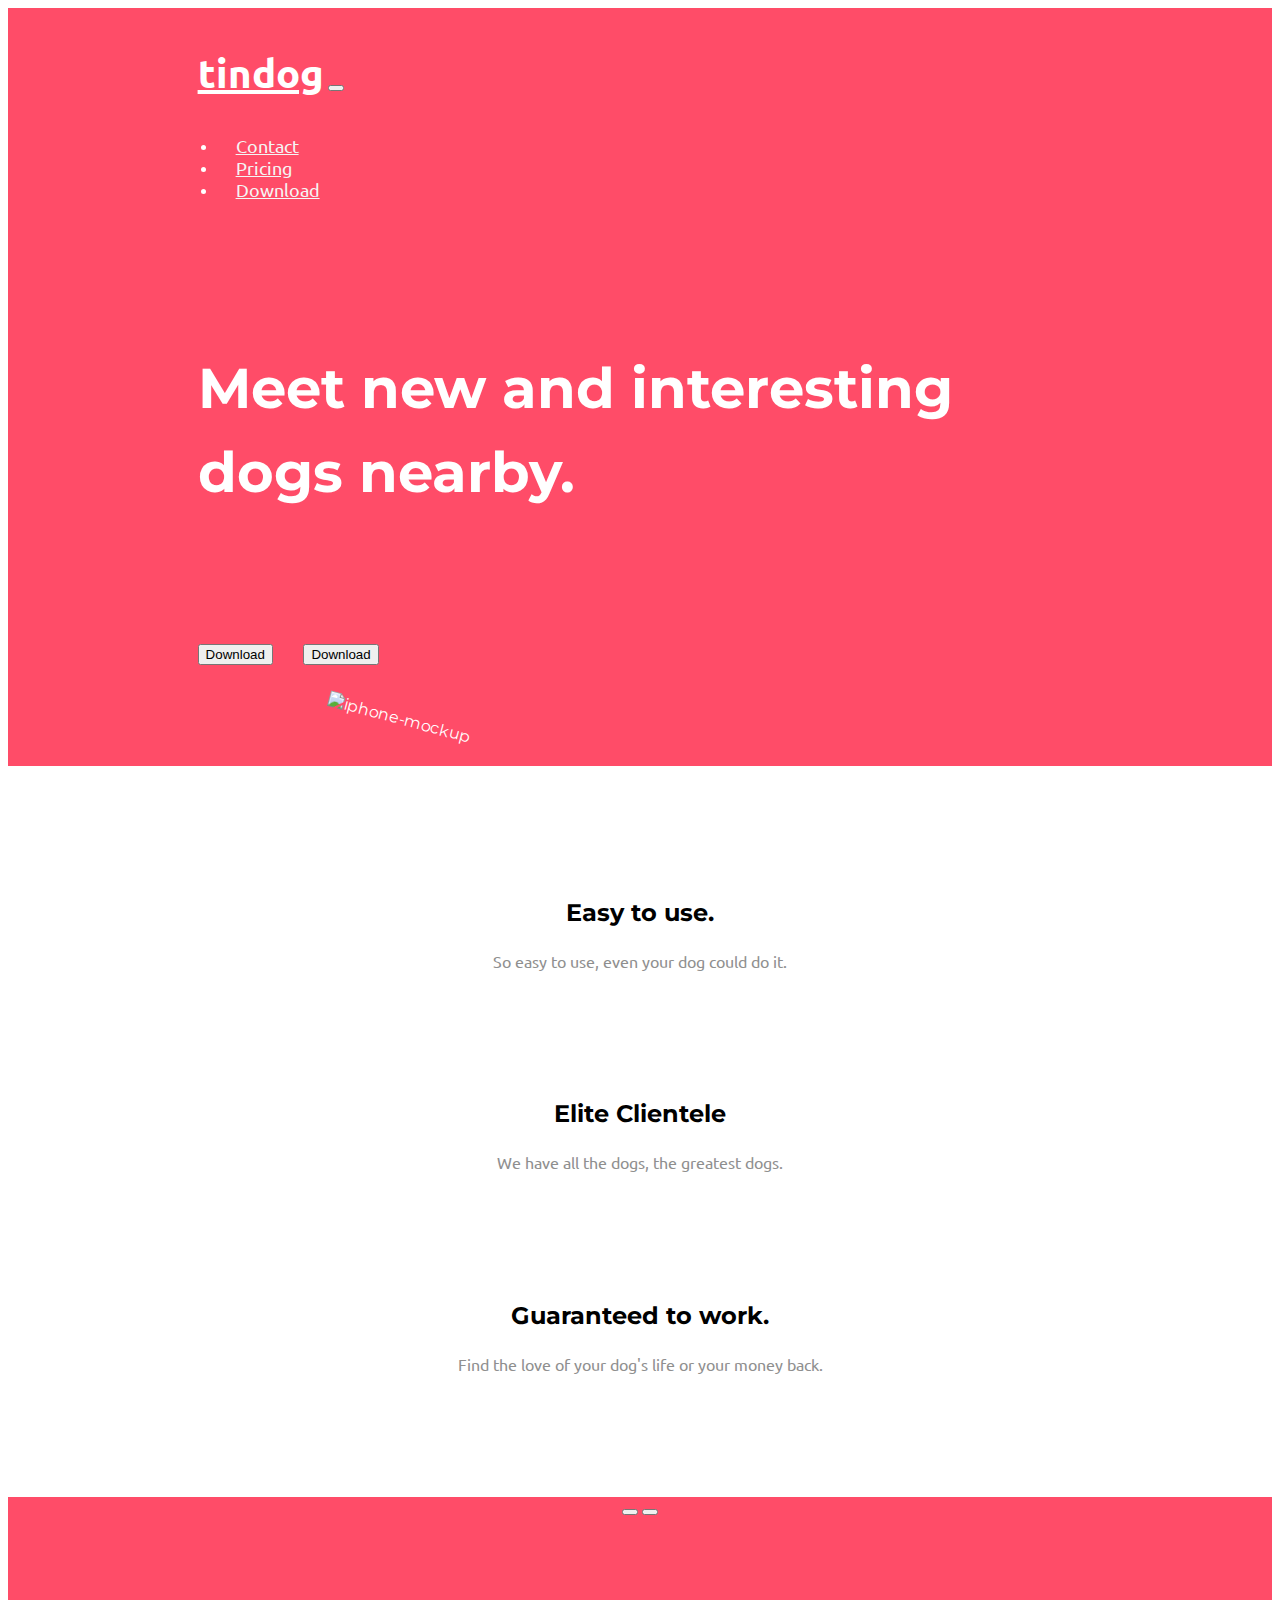
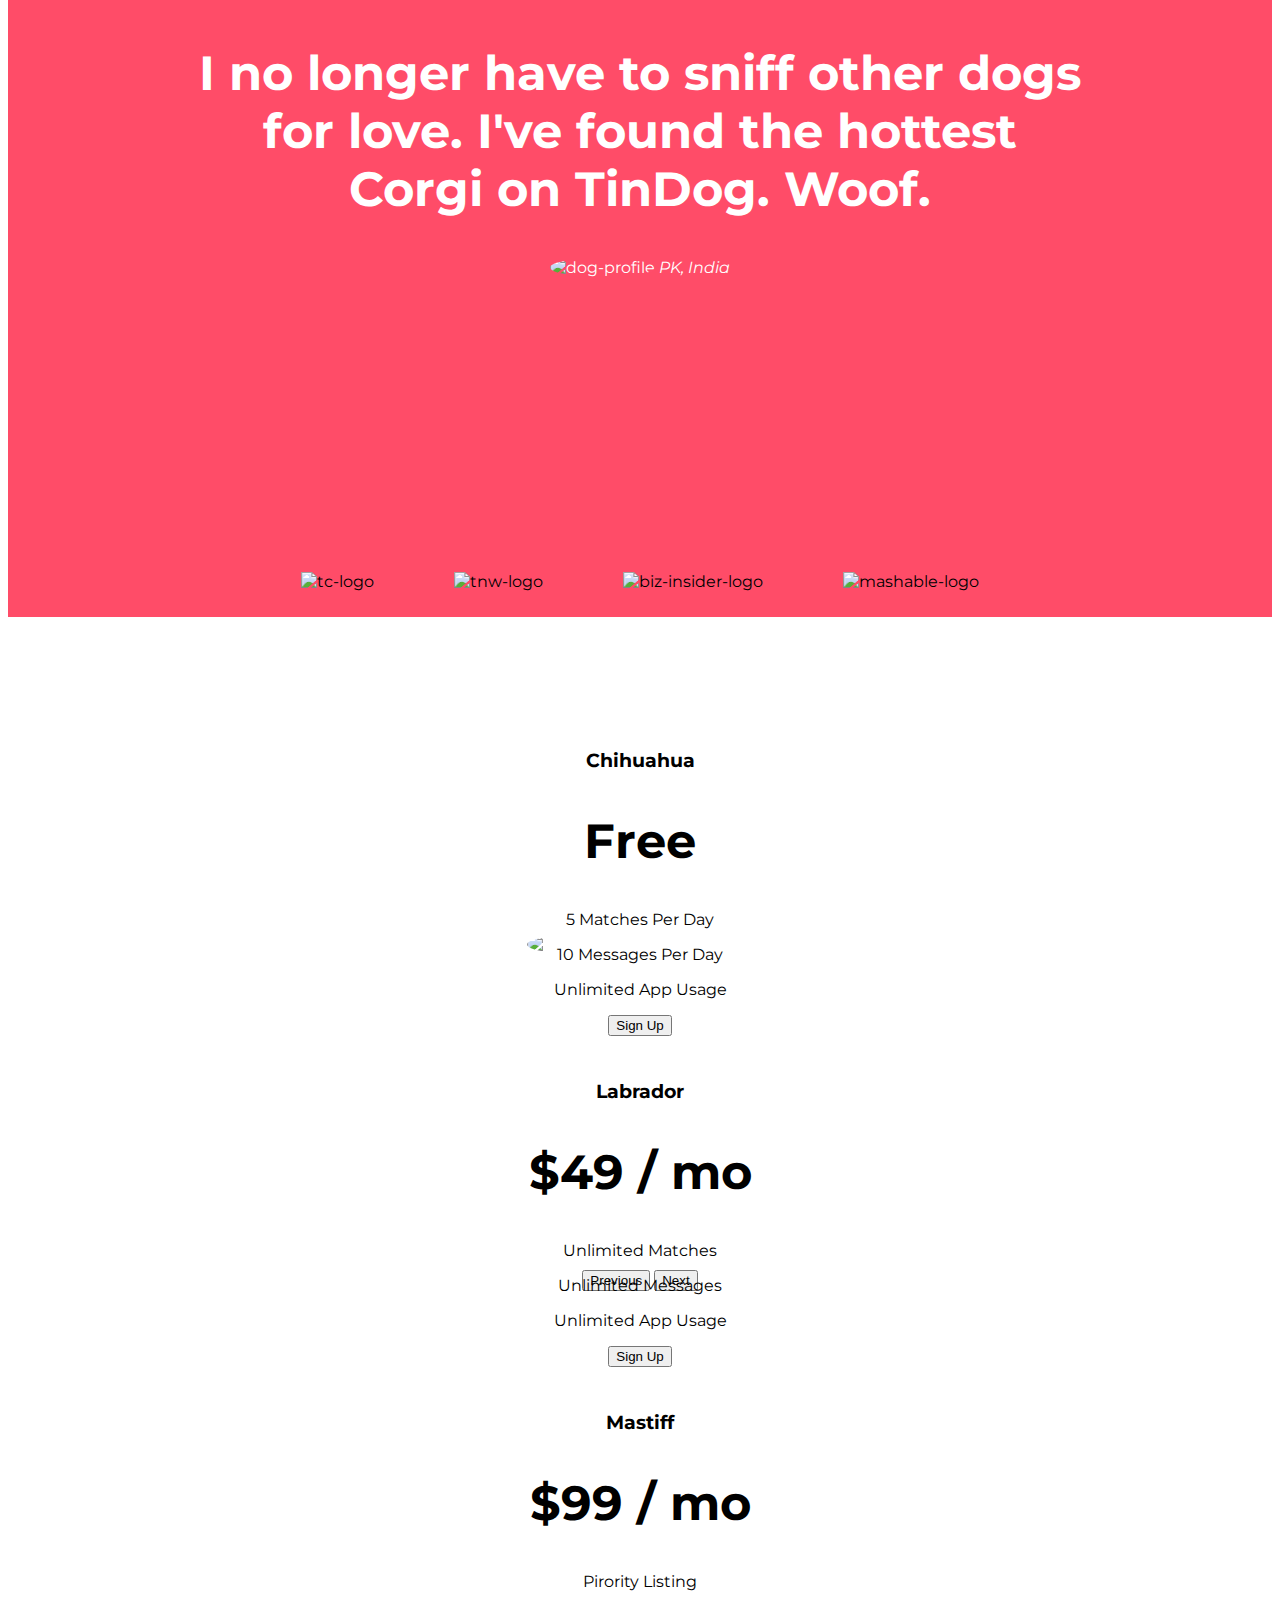
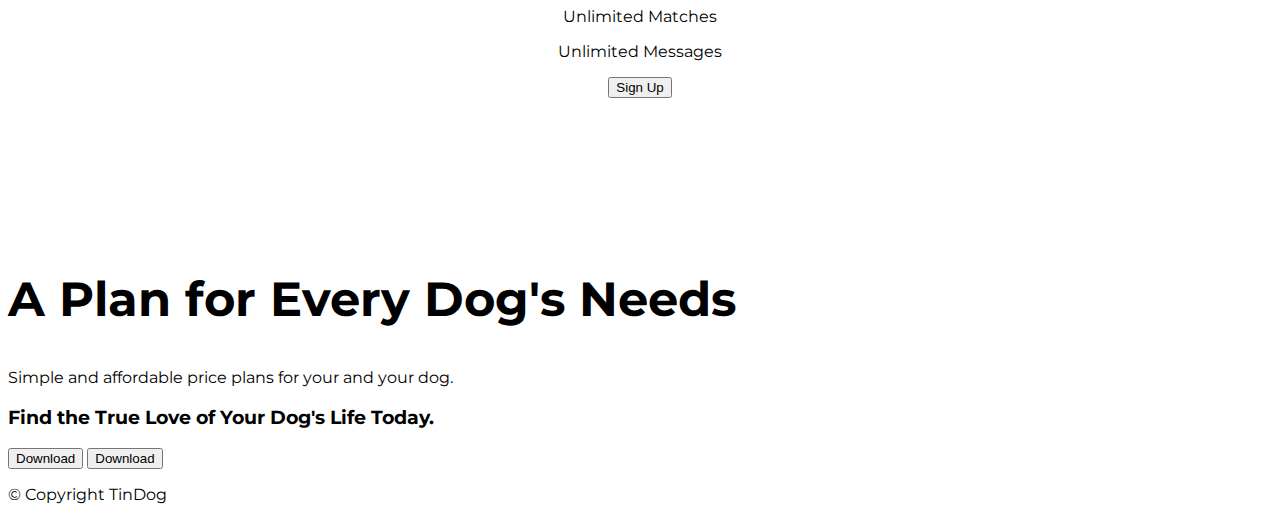
==== index.html @ b270be68 "pricing added" ====
<!DOCTYPE html>
<html>
  <head>
    <meta charset="utf-8" />
    <title>TinDog</title>
    <!-- <link rel="stylesheet"
    href="https://cdn.jsdelivr.net/npm/bootstrap@5.3.0-alpha3/dist/css/bootstrap.min.css"
    rel="stylesheet"
    integrity="sha384-KK94CHFLLe+nY2dmCWGMq91rCGa5gtU4mk92HdvYe+M/SXH301p5ILy+dN9+nJOZ"
    crossorigin="anonymous""> -->
    <link
      href="https://cdn.jsdelivr.net/npm/bootstrap@5.3.0-alpha3/dist/css/bootstrap.min.css"
      rel="stylesheet"
      integrity="sha384-KK94CHFLLe+nY2dmCWGMq91rCGa5gtU4mk92HdvYe+M/SXH301p5ILy+dN9+nJOZ"
      crossorigin="anonymous"
    />
    <link rel="stylesheet" href="css/styles.css" />
    <link rel="preconnect" href="https://fonts.googleapis.com" />
    <link rel="preconnect" href="https://fonts.gstatic.com" crossorigin />
    <link
      href="https://fonts.googleapis.com/css2?family=Montserrat:wght@800&family=Ubuntu&display=swap"
      rel="stylesheet"
    />

    <!-- test  -->
    <script
      src="https://cdn.jsdelivr.net/npm/@popperjs/core@2.11.7/dist/umd/popper.min.js"
      integrity="sha384-zYPOMqeu1DAVkHiLqWBUTcbYfZ8osu1Nd6Z89ify25QV9guujx43ITvfi12/QExE"
      crossorigin="anonymous"
    ></script>
    <script
      src="https://cdn.jsdelivr.net/npm/bootstrap@5.3.0-alpha3/dist/js/bootstrap.min.js"
      integrity="sha384-Y4oOpwW3duJdCWv5ly8SCFYWqFDsfob/3GkgExXKV4idmbt98QcxXYs9UoXAB7BZ"
      crossorigin="anonymous"
    ></script>
    <!-- test end  -->

    <!-- <script
      src="https://cdn.jsdelivr.net/npm/popper.js@1.12.9/dist/umd/popper.min.js"
      integrity="sha384-ApNbgh9B+Y1QKtv3Rn7W3mgPxhU9K/ScQsAP7hUibX39j7fakFPskvXusvfa0b4Q"
      crossorigin="anonymous"
    ></script> -->
    <!-- <script
      src="https://code.jquery.com/jquery-3.3.1.slim.min.js"
      integrity="sha384-q8i/X+965DzO0rT7abK41JStQIAqVgRVzpbzo5smXKp4YfRvH+8abtTE1Pi6jizo"
      crossorigin="anonymous"
    ></script>
    <script
      src="https://cdn.jsdelivr.net/npm/popper.js@1.14.3/dist/umd/popper.min.js"
      integrity="sha384-ZMP7rVo3mIykV+2+9J3UJ46jBk0WLaUAdn689aCwoqbBJiSnjAK/l8WvCWPIPm49"
      crossorigin="anonymous"
    ></script>
    <script
      src="https://cdn.jsdelivr.net/npm/bootstrap@4.1.3/dist/js/bootstrap.min.js"
      integrity="sha384-ChfqqxuZUCnJSK3+MXmPNIyE6ZbWh2IMqE241rYiqJxyMiZ6OW/JmZQ5stwEULTy"
      crossorigin="anonymous"
    ></script> -->

    <!-- font-awesome icons list  -->
    <script
      src="https://kit.fontawesome.com/5f9993a6cb.js"
      crossorigin="anonymous"
    ></script>

    <!-- new added bootstrap -->
    <!-- <script
      async
      src="https://cdn.jsdelivr.net/npm/es-module-shims@1/dist/es-module-shims.min.js"
      crossorigin="anonymous"
    ></script> -->
  </head>

  <body>
    <section id="title">
      <div class="container-fluid">
        <!-- Nav Bar -->
        <nav class="navbar navbar-expand-lg">
          <a class="navbar-brand" href="">tindog</a>
          <button
            class="navbar-toggler"
            type="button"
            data-toggle="collapse"
            data-target="#navbarToggleExternalContent"
          >
            <span class="navbar-toggler-icon"></span>
          </button>

          <div
            class="collapse navbar-collapse"
            id="navbarToggleExternalContent"
          >
            <ul class="navbar-nav ms-auto">
              <li class="nav-item">
                <a class="nav-link" href="">Contact</a>
              </li>
              <li class="nav-item">
                <a class="nav-link" href="">Pricing</a>
              </li>
              <li class="nav-item">
                <a class="nav-link" href="">Download</a>
              </li>
            </ul>
          </div>
        </nav>

        <!-- <nav class="navbar navbar-expand-lg position-relative">
          <a class="navbar-brand" href="#">tindog</a>
          <button
            class="navbar-toggler"
            type="button"
            data-toggle="collapse"
            data-target="#navbarToggleExternalContent"
          >
            <span class="navbar-toggler-icon"></span>
          </button>
          <div
            class="collapse navbar-collapse position-absolute"
            id="navbarToggleExternalContent"
          >
            <ul class="navbar-nav ml-auto">
              <li class="nav-item">
                <a class="nav-link" href="#">Contact</a>
              </li>
              <li class="nav-item">
                <a class="nav-link" href="#">Pricing</a>
              </li>
              <li class="nav-item">
                <a class="nav-link" href="#">Download</a>
              </li>
            </ul>
          </div>
        </nav> -->

        <!-- Title -->

        <div class="row">
          <div class="col-lg-6">
            <h1>Meet new and interesting dogs nearby.</h1>
            <button type="button" class="btn btn-dark btn-lg download-button">
              <i class="fab fa-apple"></i> Download
            </button>
            <button
              type="button"
              class="btn btn-outline-light btn-lg download-button"
            >
              <i class="fab fa-google-play"></i>
              Download
            </button>
          </div>
          <div class="col-lg-6 rotate">
            <img
              class="title-image"
              src="images/iphone6.png"
              alt="iphone-mockup"
            />
          </div>
        </div>
      </div>
    </section>

    <!-- Features -->
    <section id="features">
      <div class="row">
        <!-- <div class="container feature-container"> -->
        <div class="features-container col-lg-4">
          <i class="fa-solid fa-circle-check fa-4x icon"></i>
          <h3 class="features-headline">Easy to use.</h3>
          <p class="features-description">
            So easy to use, even your dog could do it.
          </p>
        </div>
        <div class="features-container col-lg-4">
          <i class="fa-solid fa-earth-americas fa-4x icon"></i>
          <h3 class="features-headline">Elite Clientele</h3>
          <p class="features-description">
            We have all the dogs, the greatest dogs.
          </p>
        </div>
        <div class="features-container col-lg-4">
          <i class="fa-solid fa-heart fa-4x icon"></i>
          <h3 class="features-headline">Guaranteed to work.</h3>
          <p class="features-description">
            Find the love of your dog's life or your money back.
          </p>
        </div>
      </div>
    </section>

    <!-- Testimonials -->

    <section id="testimonials">
      <!-- new one  -->

      <div
        id="carouselExampleIndicators"
        class="carousel slide"
        data-ride="true"
      >
        <div class="carousel-indicators">
          <button
            type="button"
            data-bs-target="#carouselExampleIndicators"
            data-bs-slide-to="0"
            class="active"
            aria-current="true"
            aria-label="Slide 1"
          ></button>
          <button
            type="button"
            data-bs-target="#carouselExampleIndicators"
            data-bs-slide-to="1"
            aria-label="Slide 2"
          ></button>
        </div>
        <div class="carousel-inner">
          <div class="carousel-item active">
            <h2>
              I no longer have to sniff other dogs for love. I've found the
              hottest Corgi on TinDog. Woof.
            </h2>
            <img
              class="testimonials-img"
              src="images/dog-img.jpg"
              alt="dog-profile"
            />
            <em>PK, India</em>
          </div>
          <div class="carousel-item">
            <h2 class="testimonial-text">
              My dog used to be so lonely, but with TinDog's help, they've found
              the love of their life. I think.
            </h2>
            <img
              class="testimonials-img"
              src="images/lady-img.jpg"
              alt="lady-profile"
            />
            <em>Beverly, Illinois</em>
          </div>
        </div>
        <button
          class="carousel-control-prev"
          type="button"
          data-bs-target="#carouselExampleIndicators"
          data-bs-slide="prev"
        >
          <span class="carousel-control-prev-icon" aria-hidden="true"></span>
          <span class="visually-hidden">Previous</span>
        </button>
        <button
          class="carousel-control-next"
          type="button"
          data-bs-target="#carouselExampleIndicators"
          data-bs-slide="next"
        >
          <span class="carousel-control-next-icon" aria-hidden="true"></span>
          <span class="visually-hidden">Next</span>
        </button>
      </div>
    </section>

    <!-- Press -->

    <section id="press">
      <img class="press-logo" src="images/techcrunch.png" alt="tc-logo" />
      <img class="press-logo" src="images/tnw.png" alt="tnw-logo" />
      <img
        class="press-logo"
        src="images/bizinsider.png"
        alt="biz-insider-logo"
      />
      <img class="press-logo" src="images/mashable.png" alt="mashable-logo" />
    </section>

    <!-- Pricing -->

    <section id="pricing">
      <!-- <div class="card-group price-groups"> -->
      <div class="row cards-row">
        <div class="col-lg-4 col-md-6">
          <div class="card cards-items">
            <div class="card-header card-header-content">
              <h3>Chihuahua</h3>
            </div>
            <div class="card-body body-content">
              <h2>Free</h2>
              <p>5 Matches Per Day</p>
              <p>10 Messages Per Day</p>
              <p>Unlimited App Usage</p>
              <button class="btn btn-outline-danger signup-btn" type="button">
                Sign Up
              </button>
            </div>
          </div>
        </div>

        <div class="col-lg-4 col-md-6">
          <div class="card cards-items">
            <div class="card-header card-header-content"><h3>Labrador</h3></div>
            <div class="card-body body-content">
              <h2>$49 / mo</h2>
              <p>Unlimited Matches</p>
              <p>Unlimited Messages</p>
              <p>Unlimited App Usage</p>
              <button class="btn btn-outline-danger signup-btn" type="button">
                Sign Up
              </button>
            </div>
          </div>
        </div>

        <div class="col-lg-4">
          <div class="card cards-items">
            <div class="card-header card-header-content"><h3>Mastiff</h3></div>
            <div class="card-body body-content">
              <h2>$99 / mo</h2>
              <p>Pirority Listing</p>
              <p>Unlimited Matches</p>
              <p>Unlimited Messages</p>
              <!-- <p>Unlimited Messages</p> -->
              <button class="btn btn-outline-danger signup-btn" type="button">
                Sign Up
              </button>
            </div>
          </div>
        </div>
      </div>
      <!-- </div> -->

      <h2>A Plan for Every Dog's Needs</h2>
      <p>Simple and affordable price plans for your and your dog.</p>
    </section>

    <!-- Call to Action -->

    <section id="cta">
      <h3>Find the True Love of Your Dog's Life Today.</h3>
      <button type="button">Download</button>
      <button type="button">Download</button>
    </section>

    <!-- Footer -->

    <footer id="footer">
      <p>© Copyright TinDog</p>
    </footer>
  </body>
</html>
---- css/styles.css ----
body {
  font-family: "Montserrat";
}

#title {
  background-color: #ff4c68;
  color: #fff;
}

h1 {
  font-size: 3.5rem;
  line-height: 1.5;
  padding-bottom: 3rem;
}

h2 {
  font-size: 3rem;
}

.container-fluid {
  padding: 3% 15%;
}

/* navigation css */

.navbar {
  padding-bottom: 4.5rem;
}
.navbar-brand {
  font-family: "Ubuntu";
  font-size: 2.5rem;
  font-weight: bold;
  color: #ffff;
}

.navbar-nav {
  padding: 20px;
}

.nav-item {
  padding: 0 18px;
}

.nav-link {
  font-family: "Ubuntu";
  color: whitesmoke;
  font-size: 18px;
}

/* download button css */

.download-button {
  margin: 5% 3% 5% 0;
}

/* title image  */
.title-image {
  width: 60%;
  transform: rotate(15deg);
  margin: auto 8rem;
}

/* features section */
.features {
  font-family: "Montserrat-bold";
}

#features {
  padding: 5% 15%;
}

.features-headline {
  font-size: 1.5rem;
}

.features-description {
  font-size: 1.1 rem;
  color: #8f8f8f;
  font-family: "ubuntu";
}

.features-container {
  text-align: center;
  padding: 5%;
}

.icon {
  color: #ff4c68;
  padding-bottom: 50px;
}

.icon:hover {
  color: red;
}

#testimonials {
  background-color: #ff4c68;
  color: white;
  font-family: "Montserrat";
  text-align: center;
  height: 650px;
}

.testimonials-img {
  border-radius: 100%;
  width: 9rem;
}

.carousel-item {
  padding: 7% 15%;
  height: 500px;
}

#press {
  background-color: #ff4c68;
  text-align: center;
}

.press-logo {
  width: 8rem;
  margin: 2% 3%;
}

/* pricing groups */
.cards-row {
  padding: 7% 15%;
}

.cards-items {
  margin: 5% 5%;
  border-left: 0px;
}

.body-content {
  text-align: center;
}

.card-header-content {
  text-align: center;
}
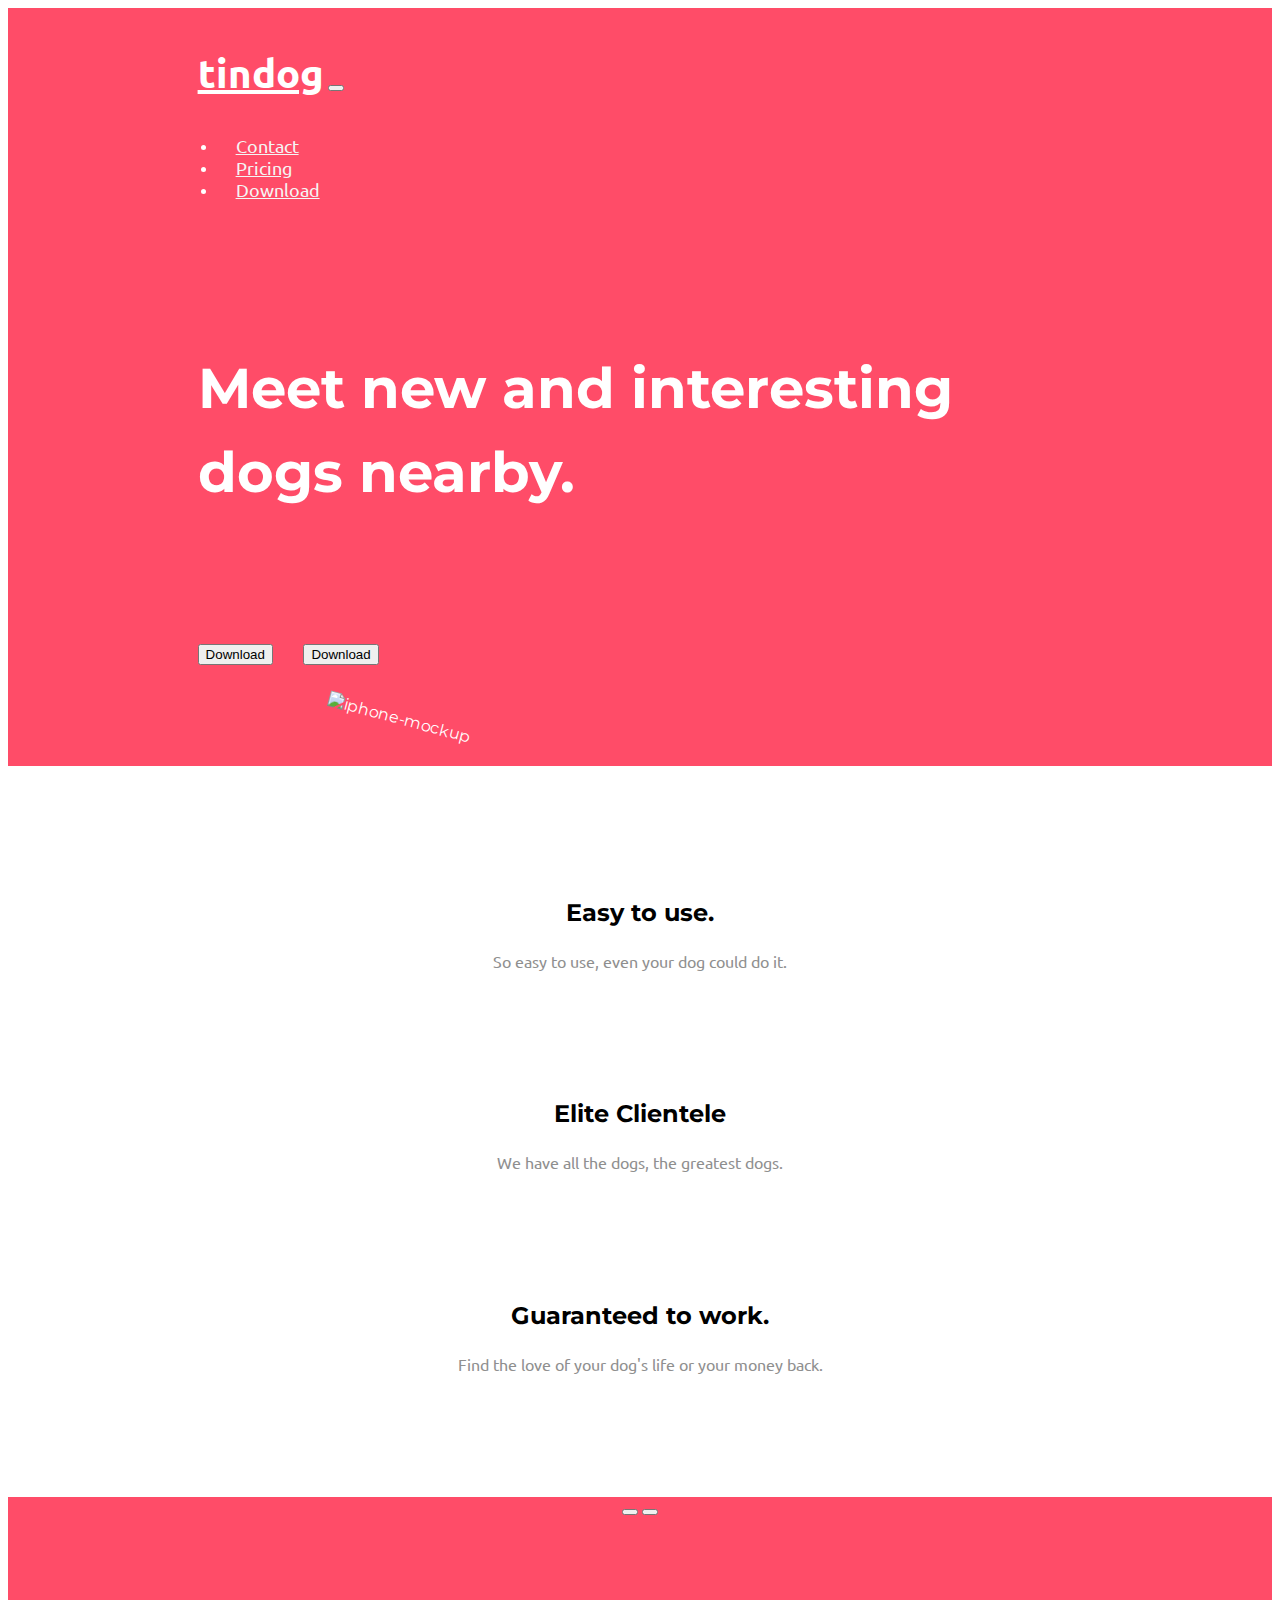
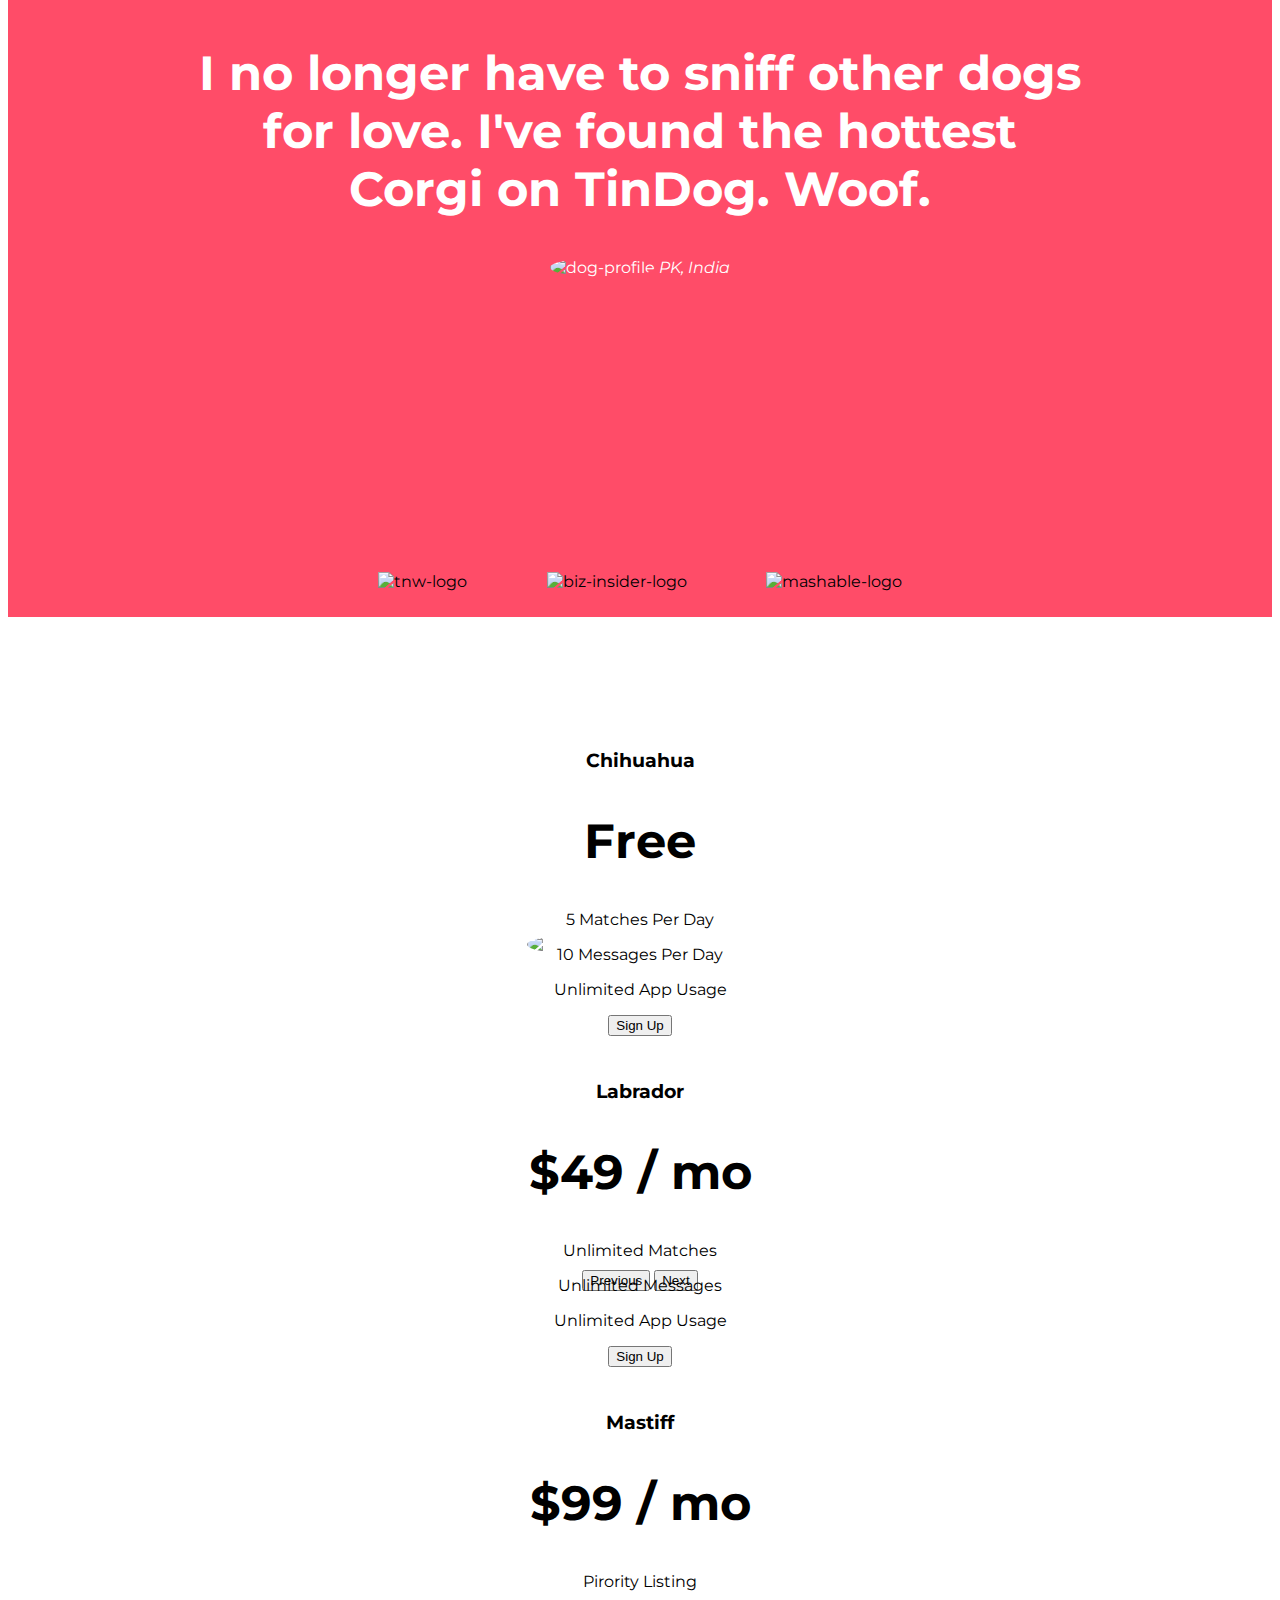
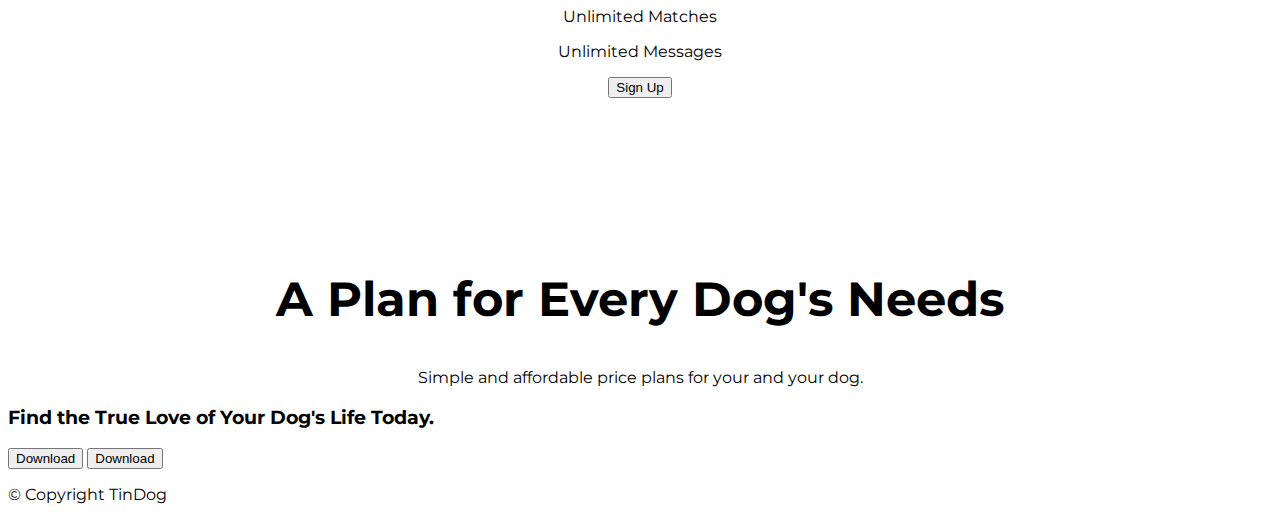
==== commit e67ea385: "slideshow added" ====
--- a/index.html
+++ b/index.html
@@ -262,7 +262,7 @@
     <!-- Press -->
 
     <section id="press">
-      <img class="press-logo" src="images/techcrunch.png" alt="tc-logo" />
+      <!-- <img class="press-logo" src="images/techcrunch.png" alt="tc-logo" /> -->
       <img class="press-logo" src="images/tnw.png" alt="tnw-logo" />
       <img
         class="press-logo"
--- a/css/styles.css
+++ b/css/styles.css
@@ -131,10 +131,6 @@
   border-left: 0px;
 }
 
-.body-content {
+#pricing {
   text-align: center;
 }
-
-.card-header-content {
-  text-align: center;
-}
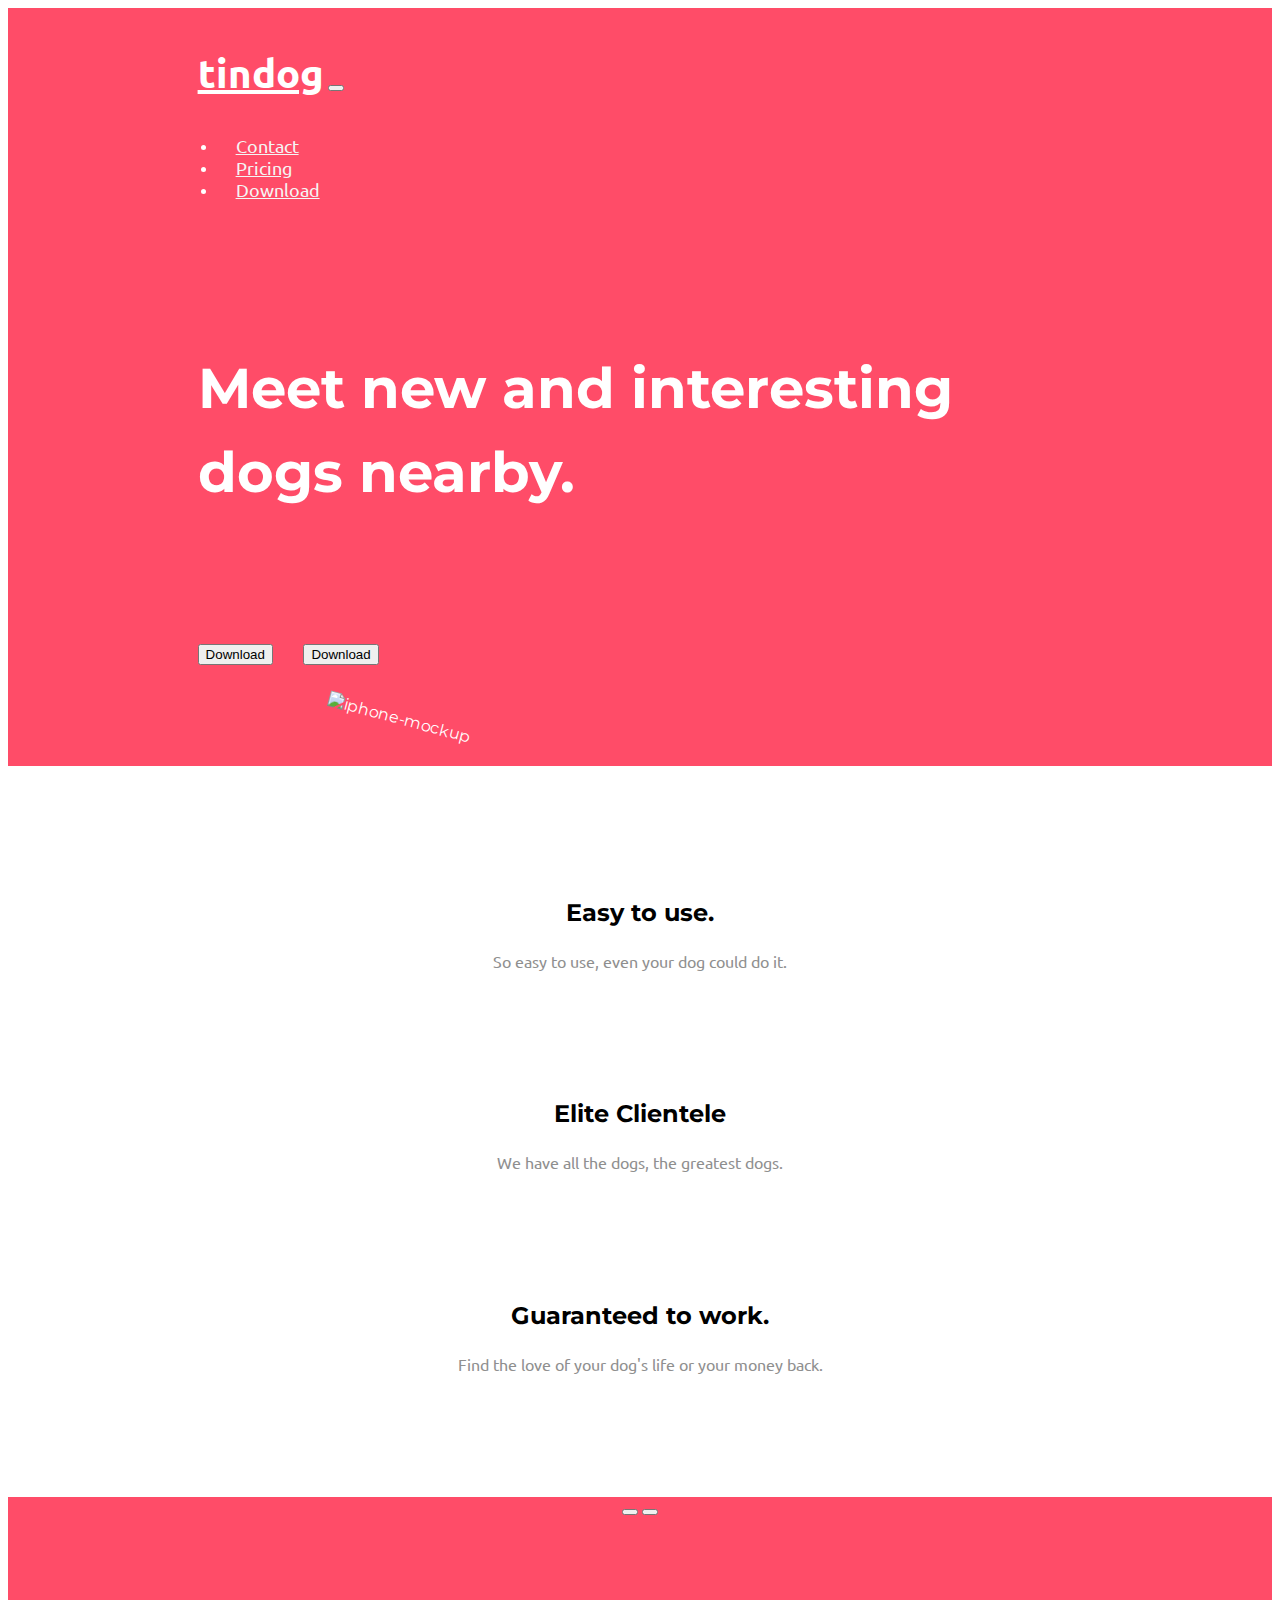
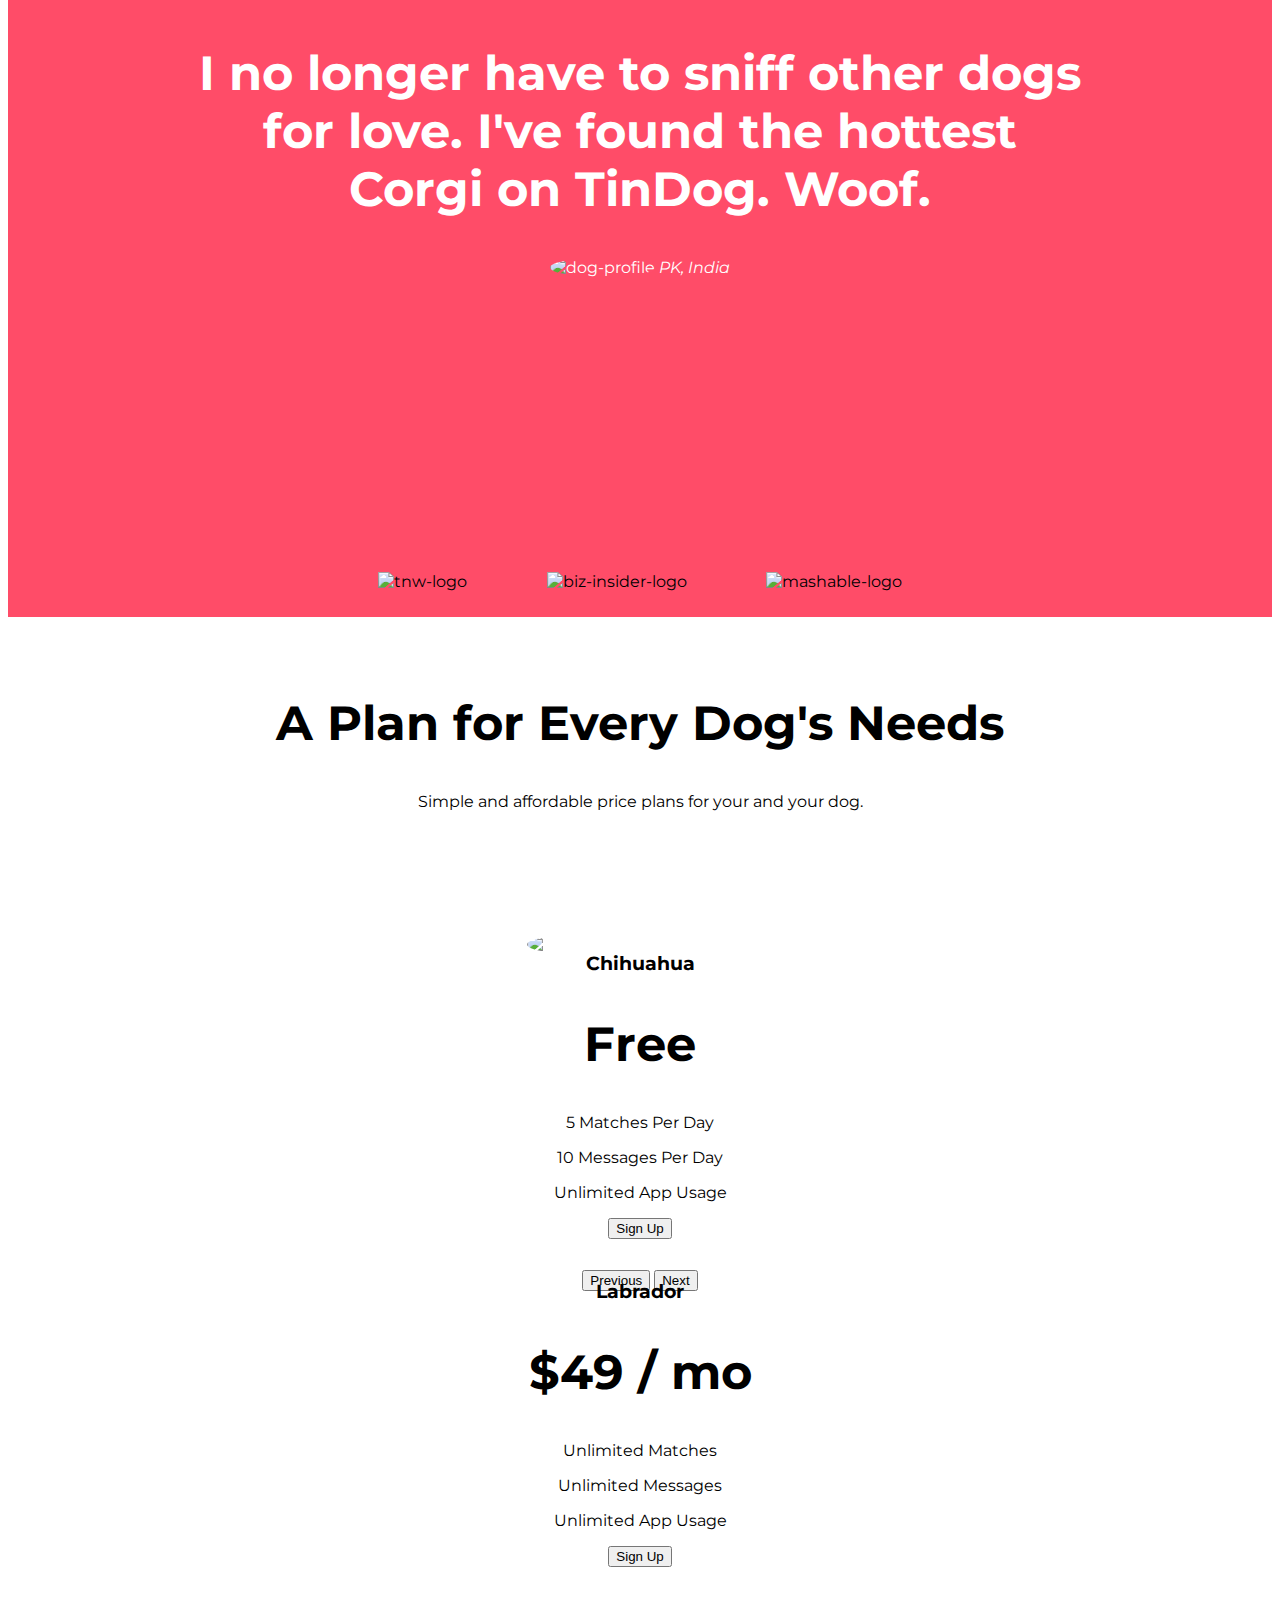
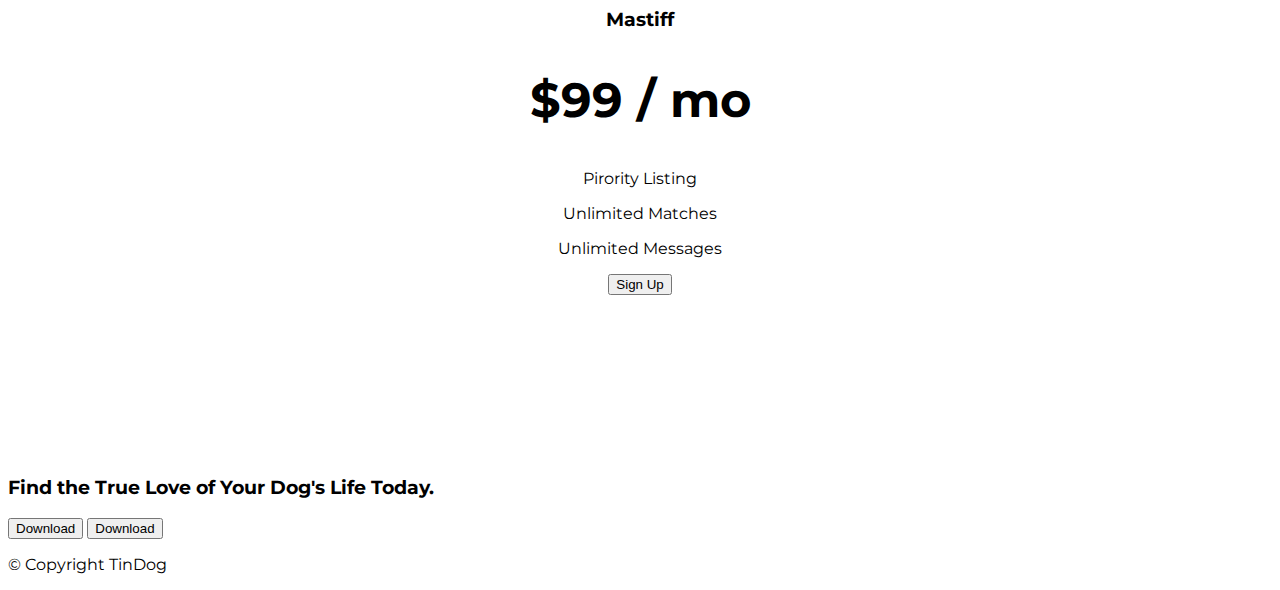
==== commit df70849c: "pricing added" ====
--- a/index.html
+++ b/index.html
@@ -102,34 +102,6 @@
             </ul>
           </div>
         </nav>
-
-        <!-- <nav class="navbar navbar-expand-lg position-relative">
-          <a class="navbar-brand" href="#">tindog</a>
-          <button
-            class="navbar-toggler"
-            type="button"
-            data-toggle="collapse"
-            data-target="#navbarToggleExternalContent"
-          >
-            <span class="navbar-toggler-icon"></span>
-          </button>
-          <div
-            class="collapse navbar-collapse position-absolute"
-            id="navbarToggleExternalContent"
-          >
-            <ul class="navbar-nav ml-auto">
-              <li class="nav-item">
-                <a class="nav-link" href="#">Contact</a>
-              </li>
-              <li class="nav-item">
-                <a class="nav-link" href="#">Pricing</a>
-              </li>
-              <li class="nav-item">
-                <a class="nav-link" href="#">Download</a>
-              </li>
-            </ul>
-          </div>
-        </nav> -->
 
         <!-- Title -->
 
@@ -276,6 +248,8 @@
 
     <section id="pricing">
       <!-- <div class="card-group price-groups"> -->
+      <h2>A Plan for Every Dog's Needs</h2>
+      <p>Simple and affordable price plans for your and your dog.</p>
       <div class="row cards-row">
         <div class="col-lg-4 col-md-6">
           <div class="card cards-items">
@@ -326,9 +300,6 @@
         </div>
       </div>
       <!-- </div> -->
-
-      <h2>A Plan for Every Dog's Needs</h2>
-      <p>Simple and affordable price plans for your and your dog.</p>
     </section>
 
     <!-- Call to Action -->
--- a/css/styles.css
+++ b/css/styles.css
@@ -132,5 +132,6 @@
 }
 
 #pricing {
+  padding: 3% 3%;
   text-align: center;
 }
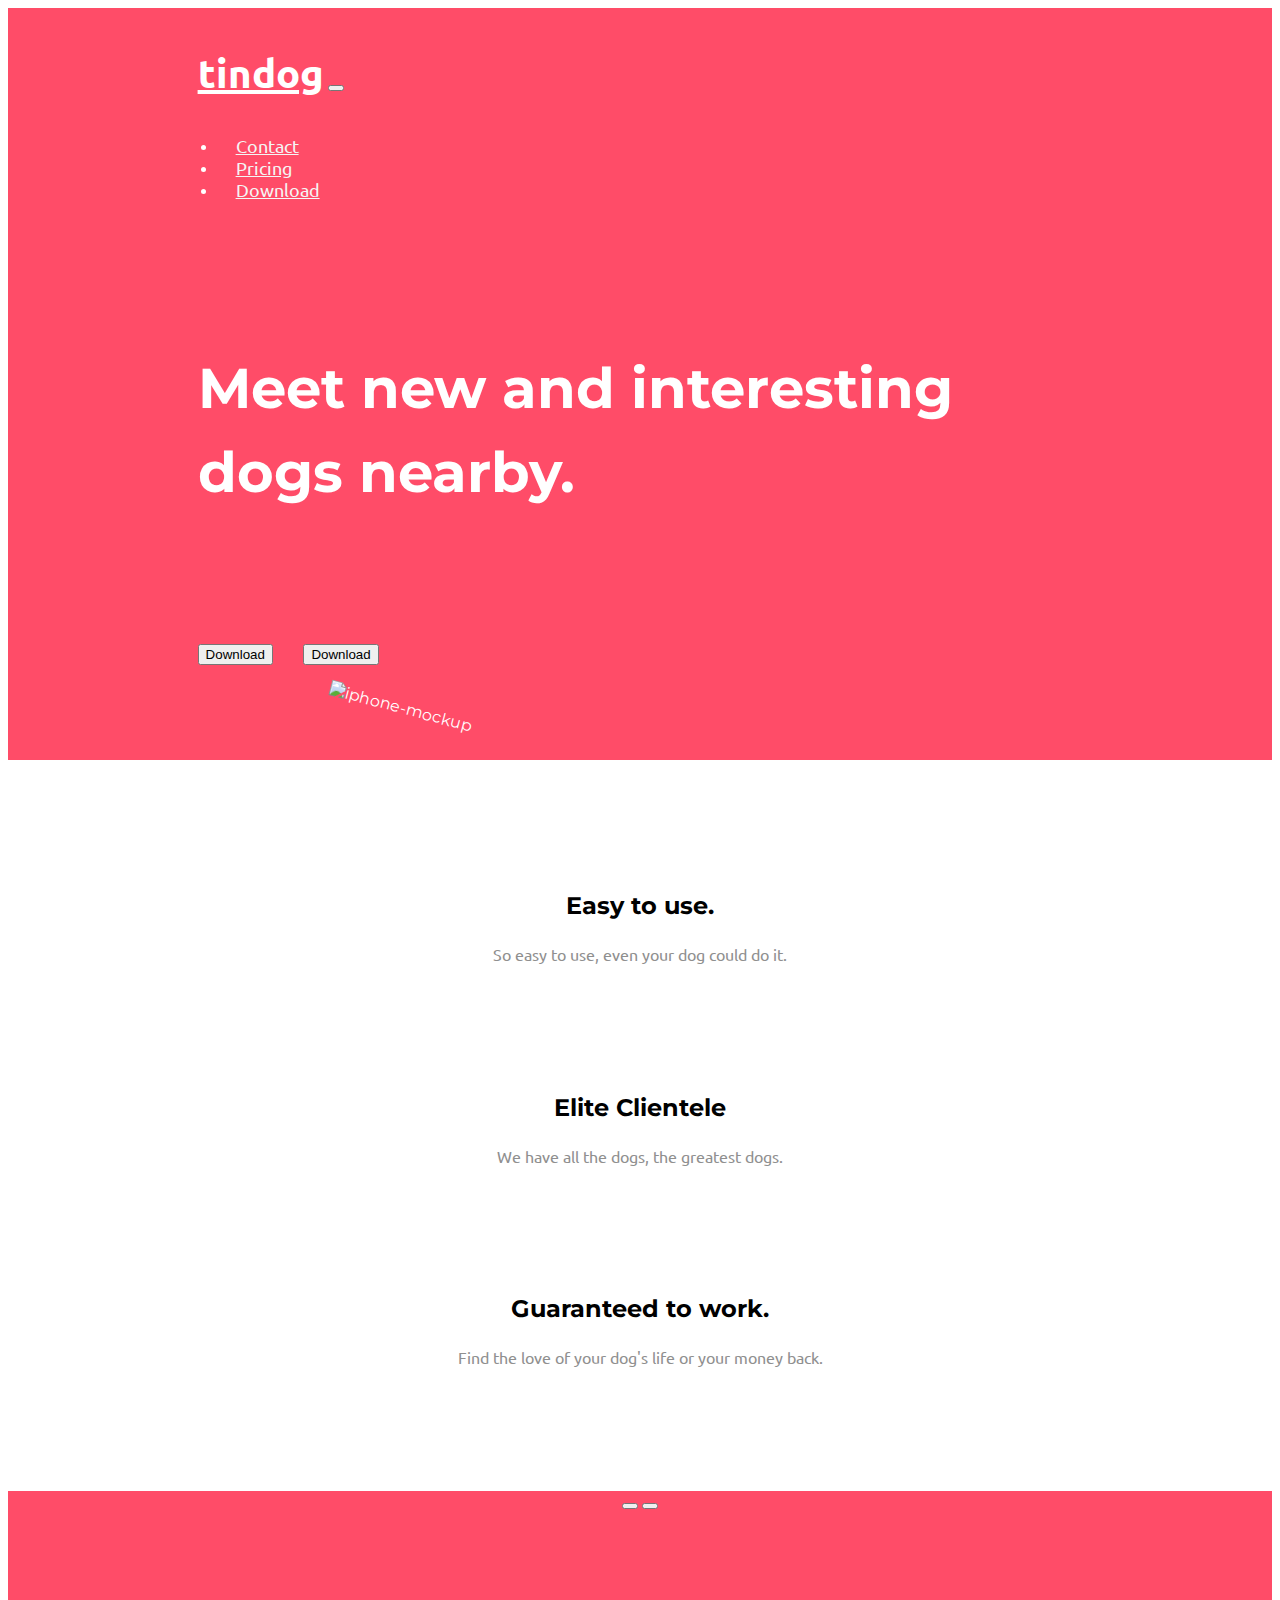
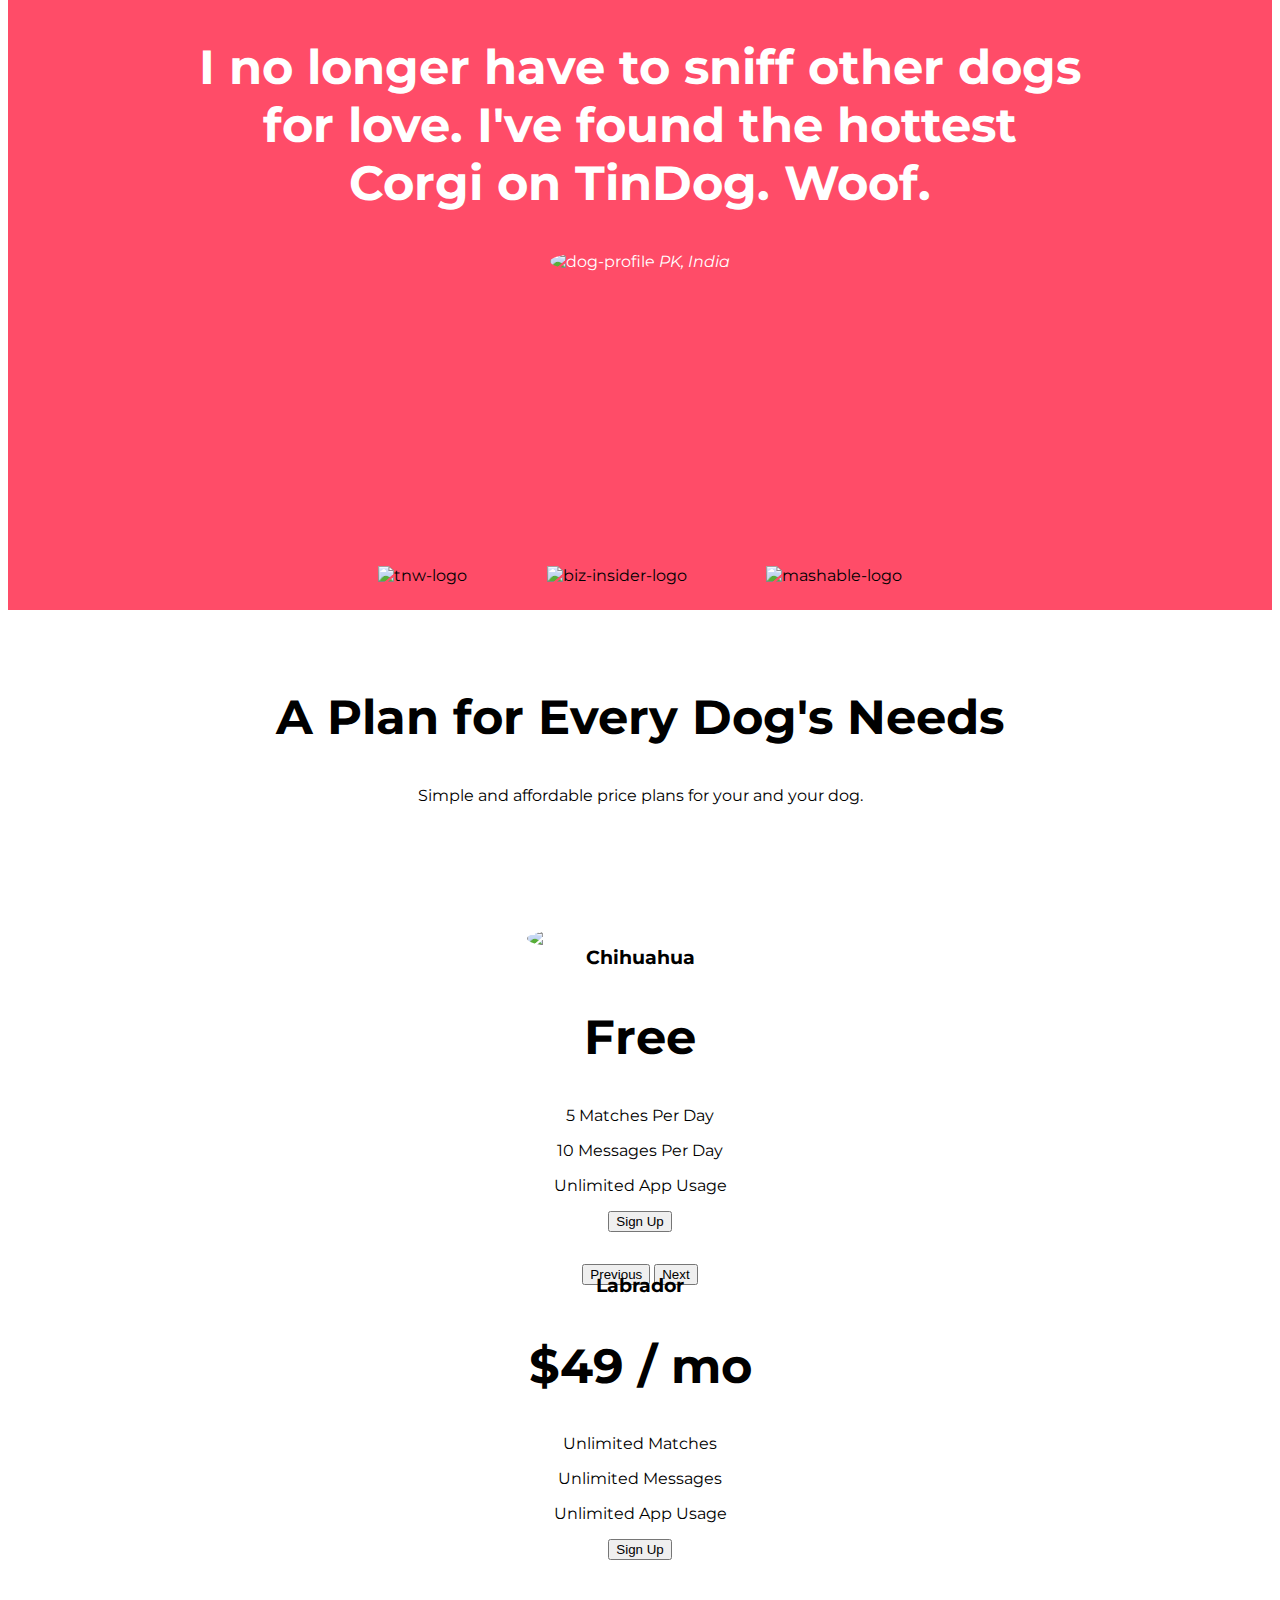
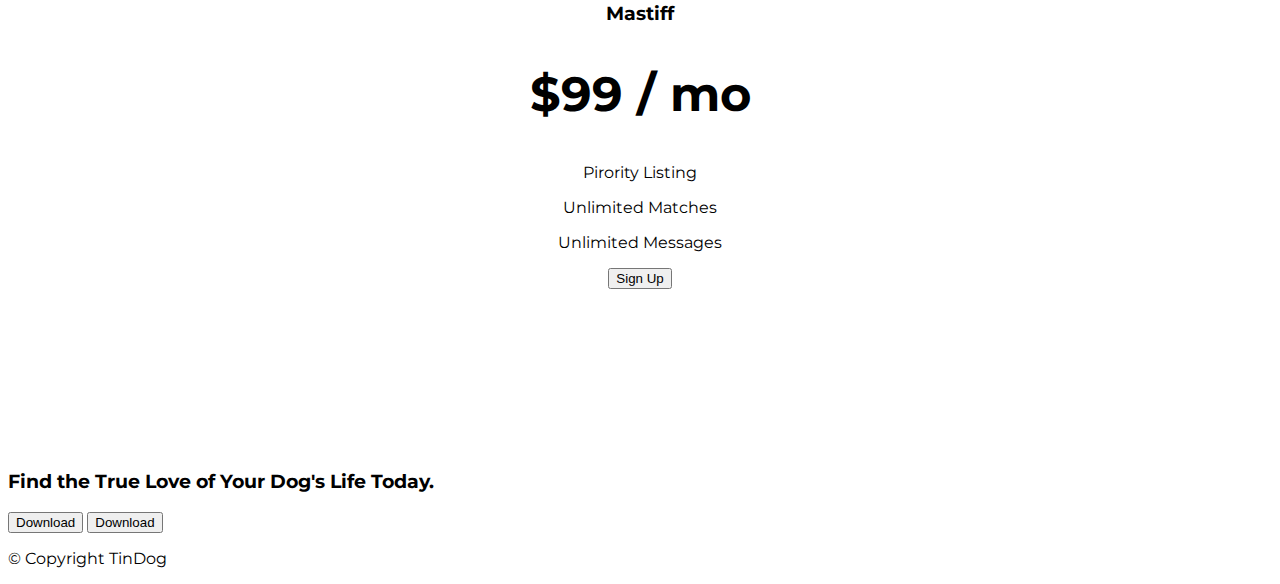
==== commit 54eb886f: "responsiveness added" ====
--- a/index.html
+++ b/index.html
@@ -108,16 +108,18 @@
         <div class="row">
           <div class="col-lg-6">
             <h1>Meet new and interesting dogs nearby.</h1>
-            <button type="button" class="btn btn-dark btn-lg download-button">
-              <i class="fab fa-apple"></i> Download
-            </button>
-            <button
-              type="button"
-              class="btn btn-outline-light btn-lg download-button"
-            >
-              <i class="fab fa-google-play"></i>
-              Download
-            </button>
+            <div class="buttons">
+              <button type="button" class="btn btn-dark btn-lg download-button">
+                <i class="fab fa-apple"></i> Download
+              </button>
+              <button
+                type="button"
+                class="btn btn-outline-light btn-lg download-button"
+              >
+                <i class="fab fa-google-play"></i>
+                Download
+              </button>
+            </div>
           </div>
           <div class="col-lg-6 rotate">
             <img
--- a/css/styles.css
+++ b/css/styles.css
@@ -18,7 +18,7 @@
 }
 
 .container-fluid {
-  padding: 3% 15%;
+  padding: 3% 15% 4%;
 }
 
 /* navigation css */
@@ -54,19 +54,37 @@
 }
 
 /* title image  */
+
 .title-image {
-  width: 60%;
+  width: 18%;
   transform: rotate(15deg);
   margin: auto 8rem;
+  position: absolute;
 }
 
-/* features section */
-.features {
-  font-family: "Montserrat-bold";
+@media (max-width: 995px) {
+  .title-image {
+    transform: rotate(0deg);
+    position: static;
+    width: 200px;
+    margin-left: 35%;
+  }
+
+  h1 {
+    text-align: center;
+  }
+
+  .buttons {
+    margin-left: 22%;
+  }
 }
 
 #features {
+  /* font-family: "Montserrat-bold"; */
   padding: 5% 15%;
+  position: relative;
+  /* z-index: 1; */
+  background-color: #fff;
 }
 
 .features-headline {
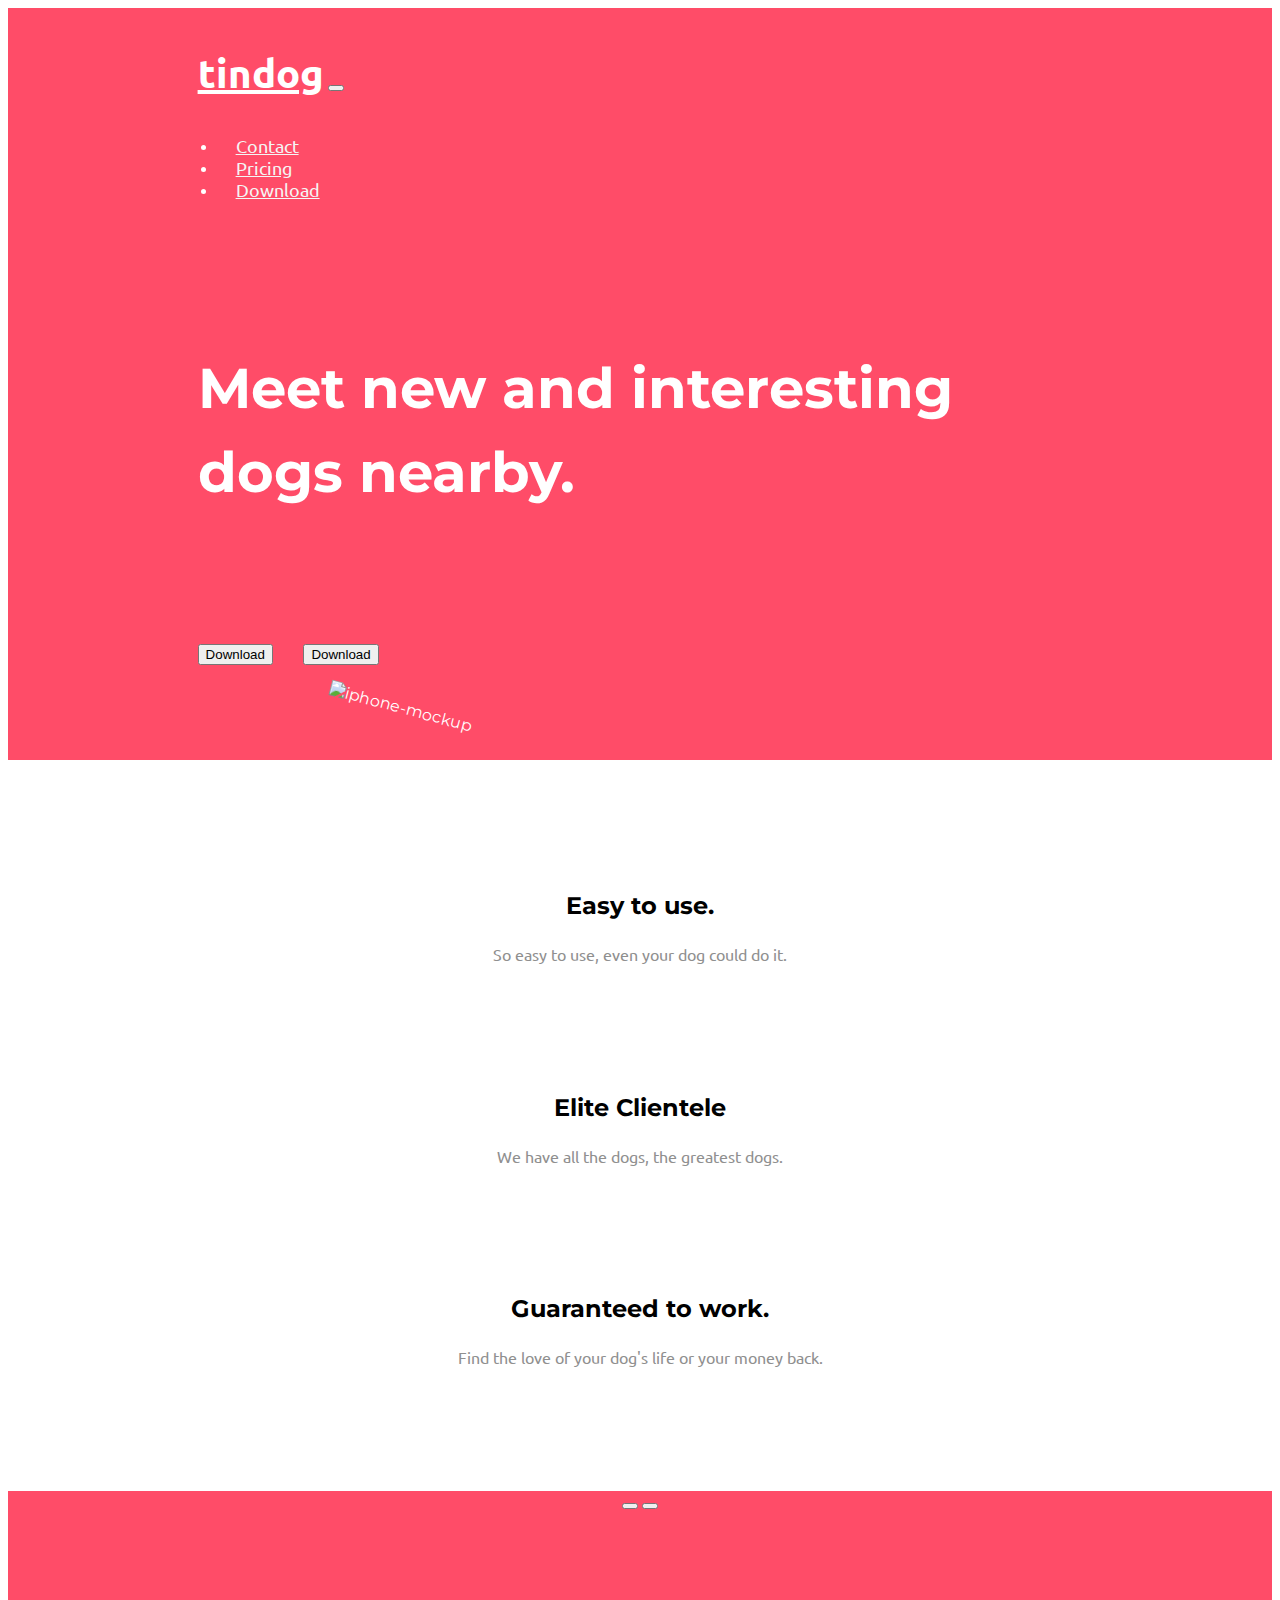
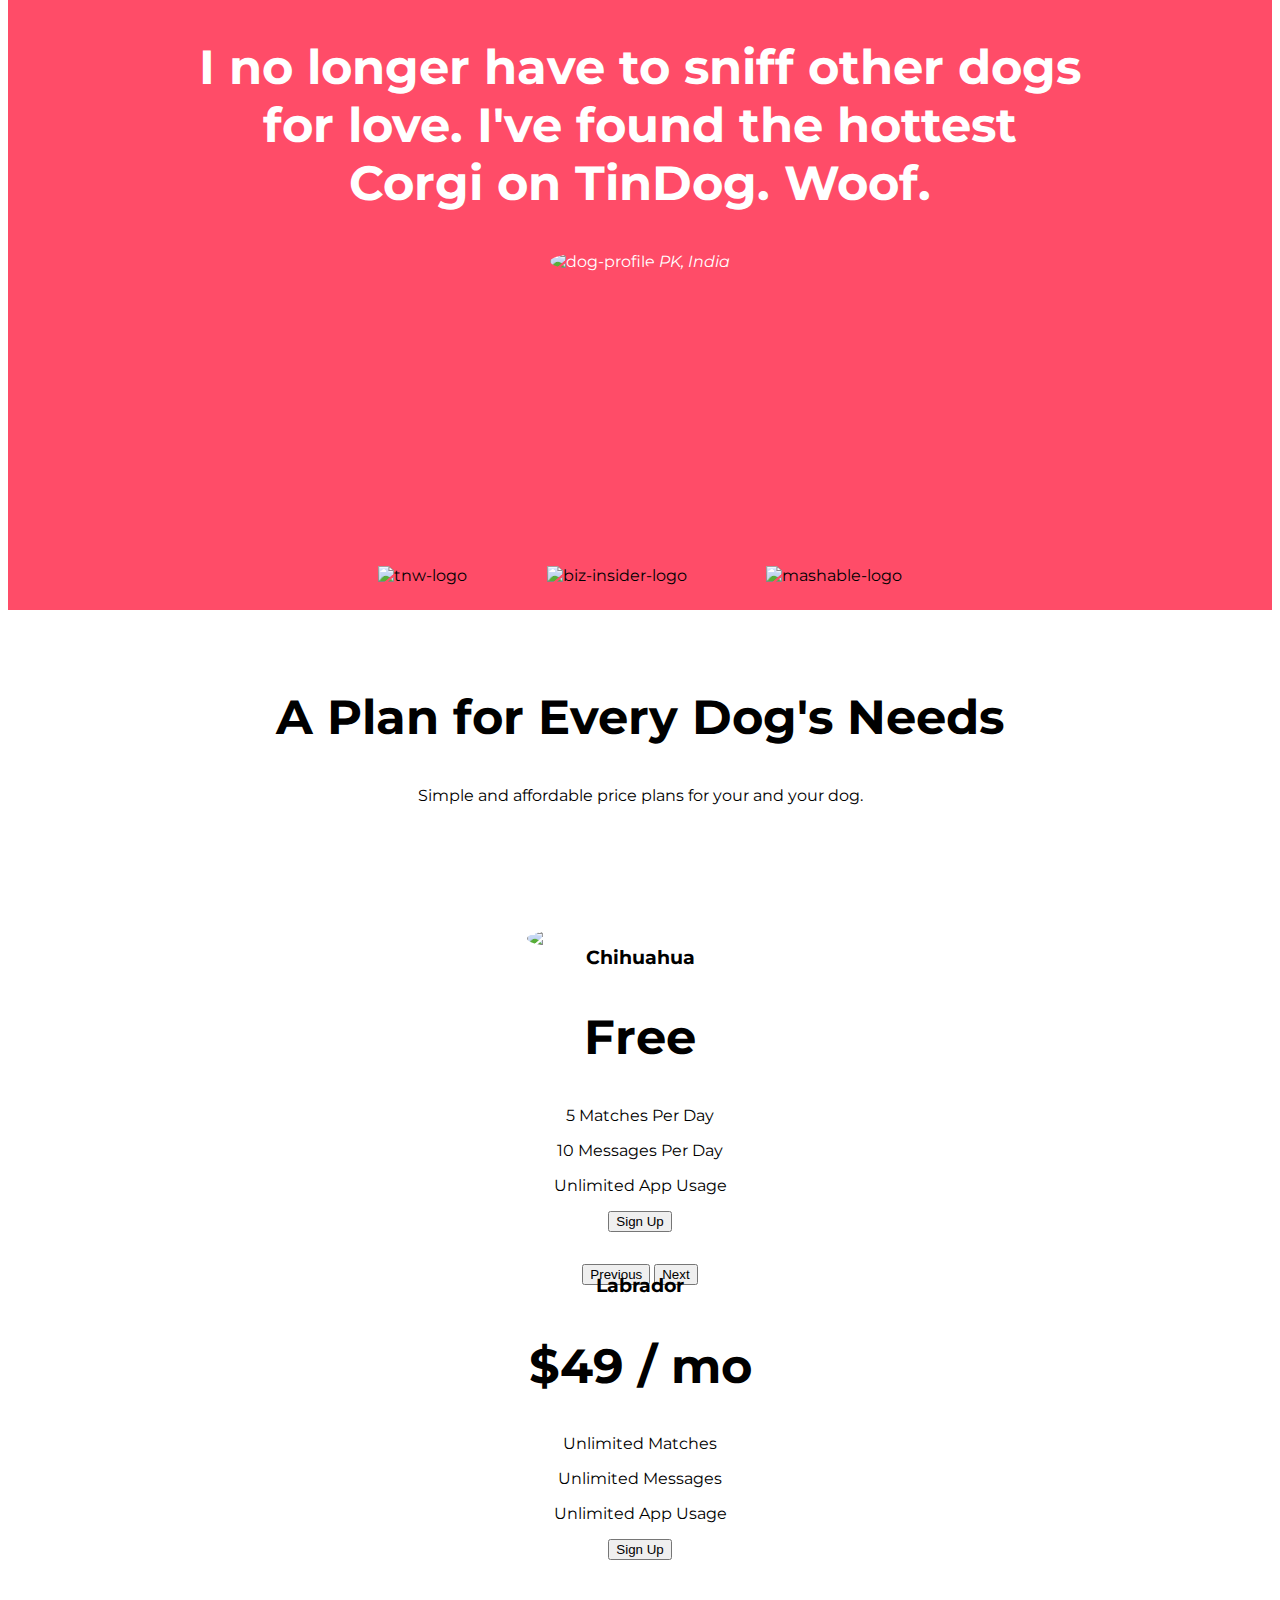
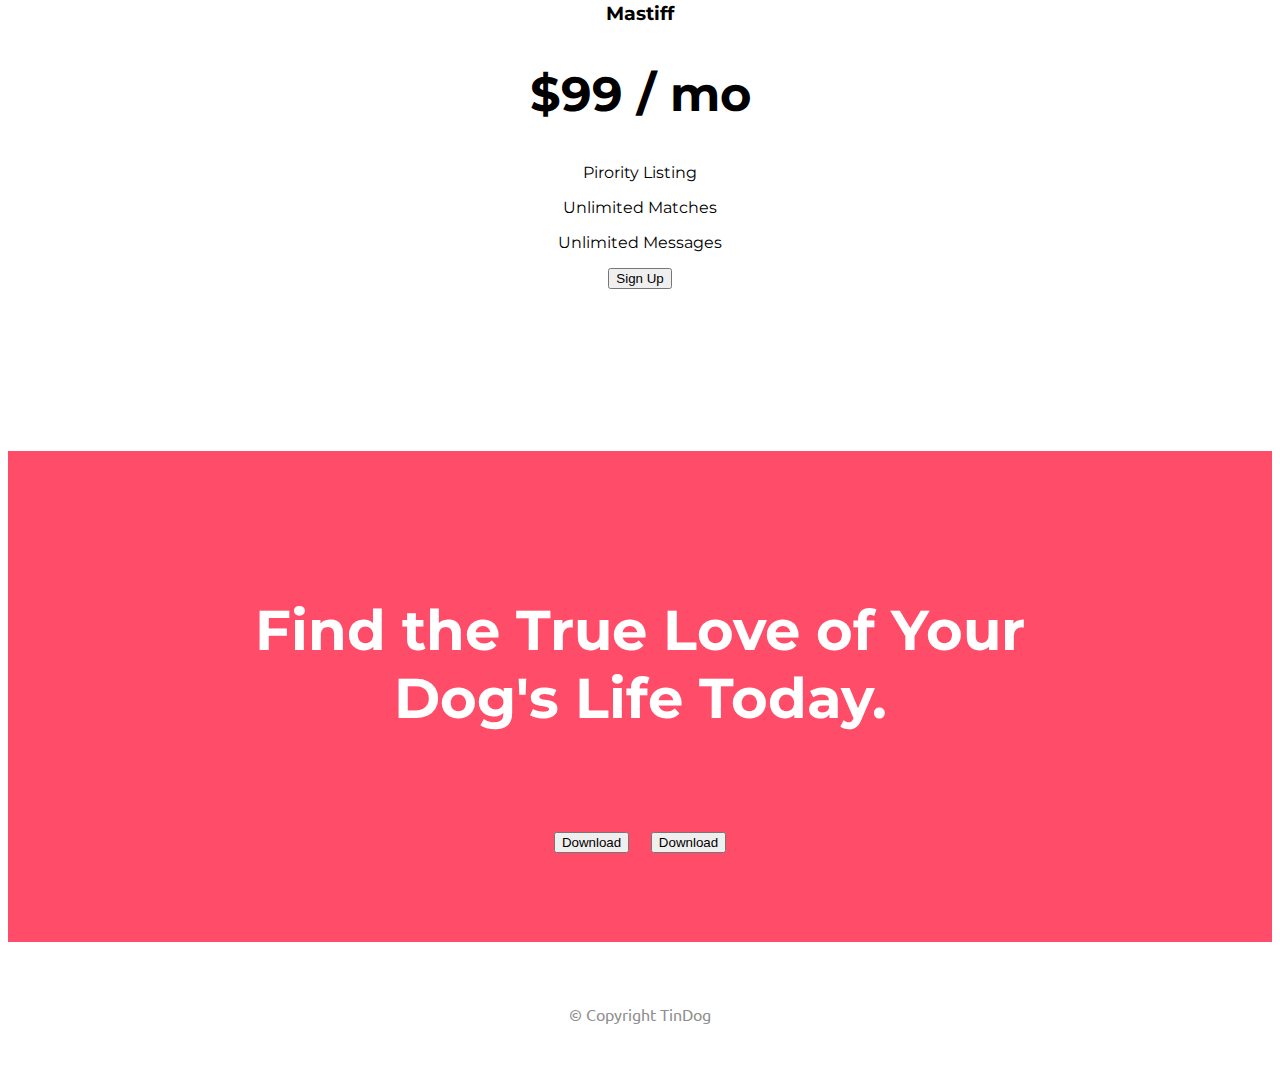
==== commit 3c334fe7: "footer css" ====
--- a/index.html
+++ b/index.html
@@ -307,14 +307,28 @@
     <!-- Call to Action -->
 
     <section id="cta">
-      <h3>Find the True Love of Your Dog's Life Today.</h3>
-      <button type="button">Download</button>
-      <button type="button">Download</button>
+      <h3 class="cta-h3">Find the True Love of Your Dog's Life Today.</h3>
+      <div class="cta-download-buttons">
+        <button type="button" class="btn btn-dark btn-lg cta-download-button">
+          <i class="fab fa-apple"></i> Download
+        </button>
+        <button
+          type="button"
+          class="btn btn-outline-light btn-lg cta-download-button"
+        >
+          <i class="fab fa-google-play"></i>
+          Download
+        </button>
+      </div>
     </section>
 
     <!-- Footer -->
 
     <footer id="footer">
+      <i class="fa-solid fa-envelope footer-icon" style="color: #000000"></i>
+      <i class="fa-brands fa-facebook footer-icon" style="color: #000000"></i>
+      <i class="fa-brands fa-twitter footer-icon" style="color: #000000"></i>
+      <i class="fa-brands fa-instagram footer-icon" style="color: #000000"></i>
       <p>© Copyright TinDog</p>
     </footer>
   </body>
--- a/css/styles.css
+++ b/css/styles.css
@@ -76,6 +76,7 @@
 
   .buttons {
     margin-left: 22%;
+    margin-bottom: 10px;
   }
 }
 
@@ -153,3 +154,34 @@
   padding: 3% 3%;
   text-align: center;
 }
+
+/* cta section */
+#cta {
+  background-color: #ff4c68;
+  padding: 7% 15%;
+  text-align: center;
+  font-family: "Montserrat";
+}
+
+.cta-h3 {
+  font-size: 3.5rem;
+  color: white;
+}
+
+.cta-download-button {
+  margin: 5% 1% 0;
+}
+
+/* footer section  */
+
+#footer {
+  padding: 2%;
+  text-align: center;
+  font-family: "ubuntu";
+  font-size: 1.1 rem;
+  color: #8f8f8f;
+}
+
+.footer-icon {
+  padding: 5px 5px 10px;
+}
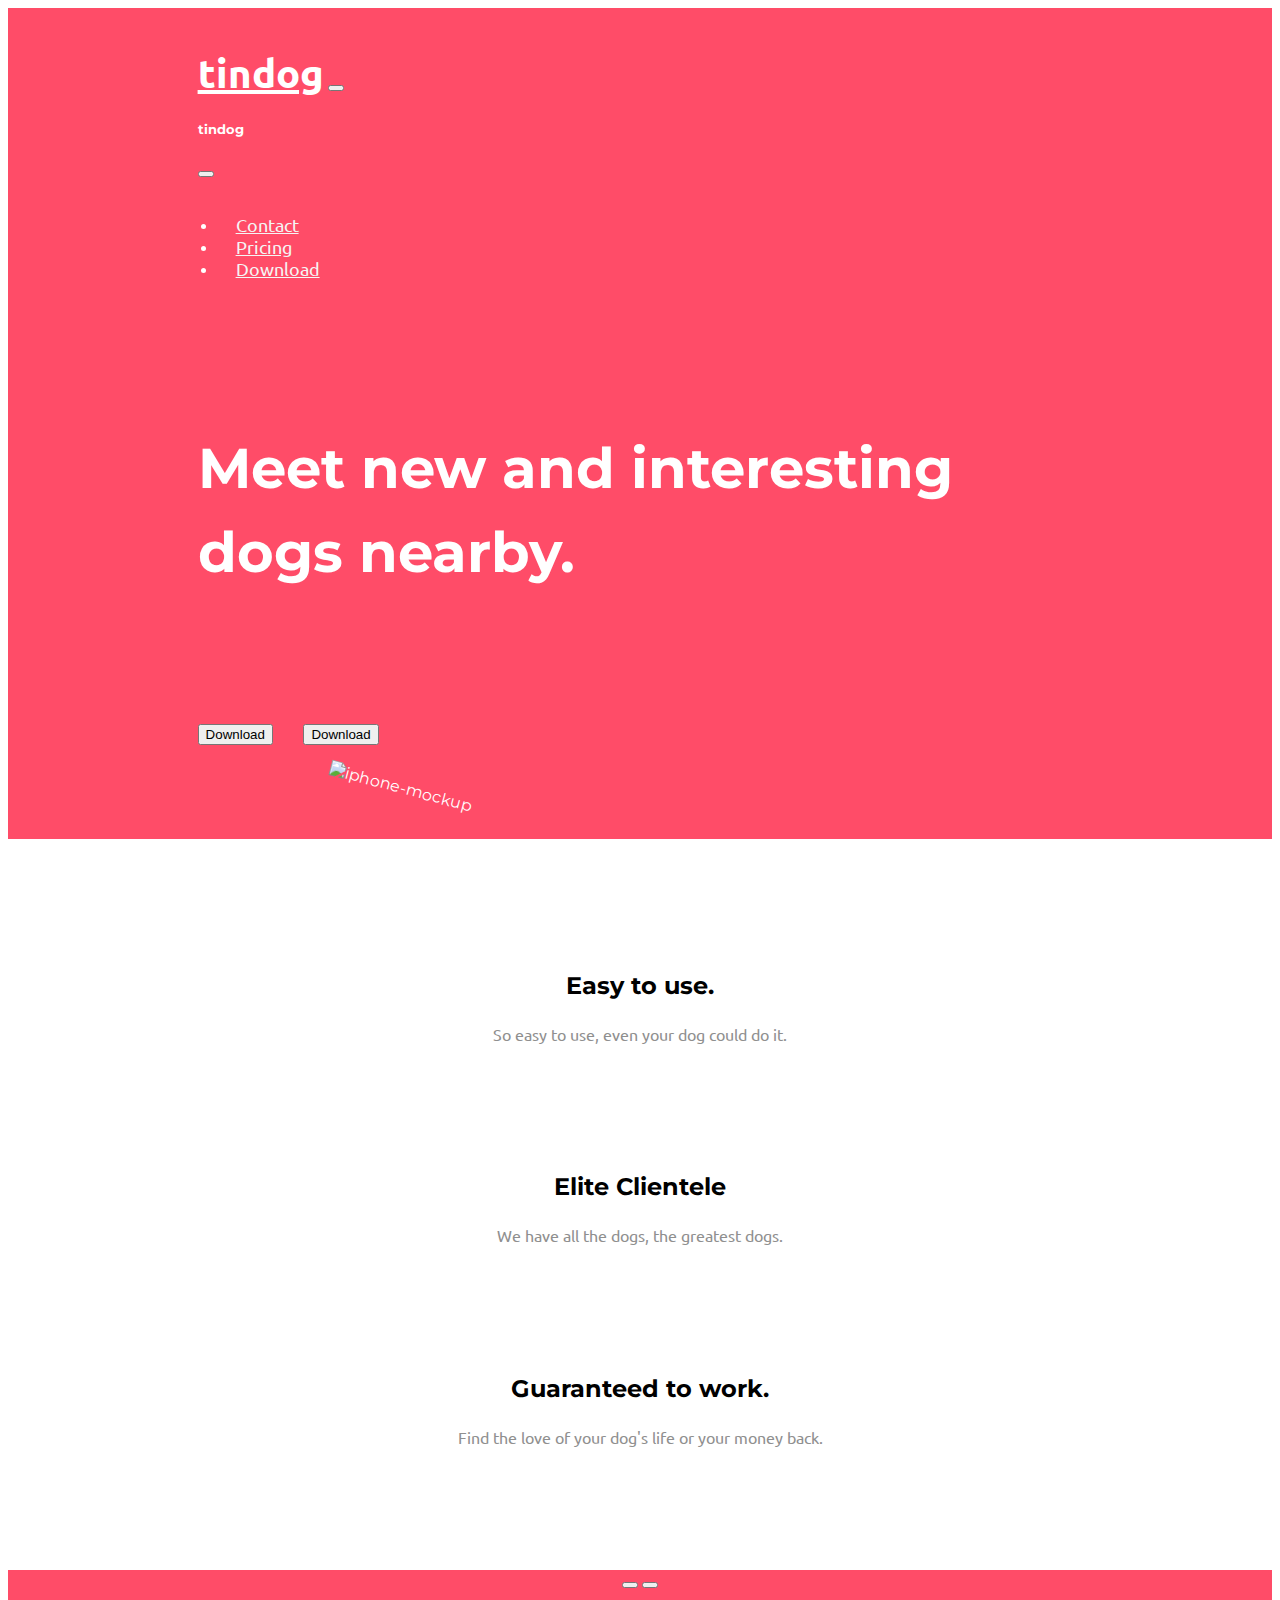
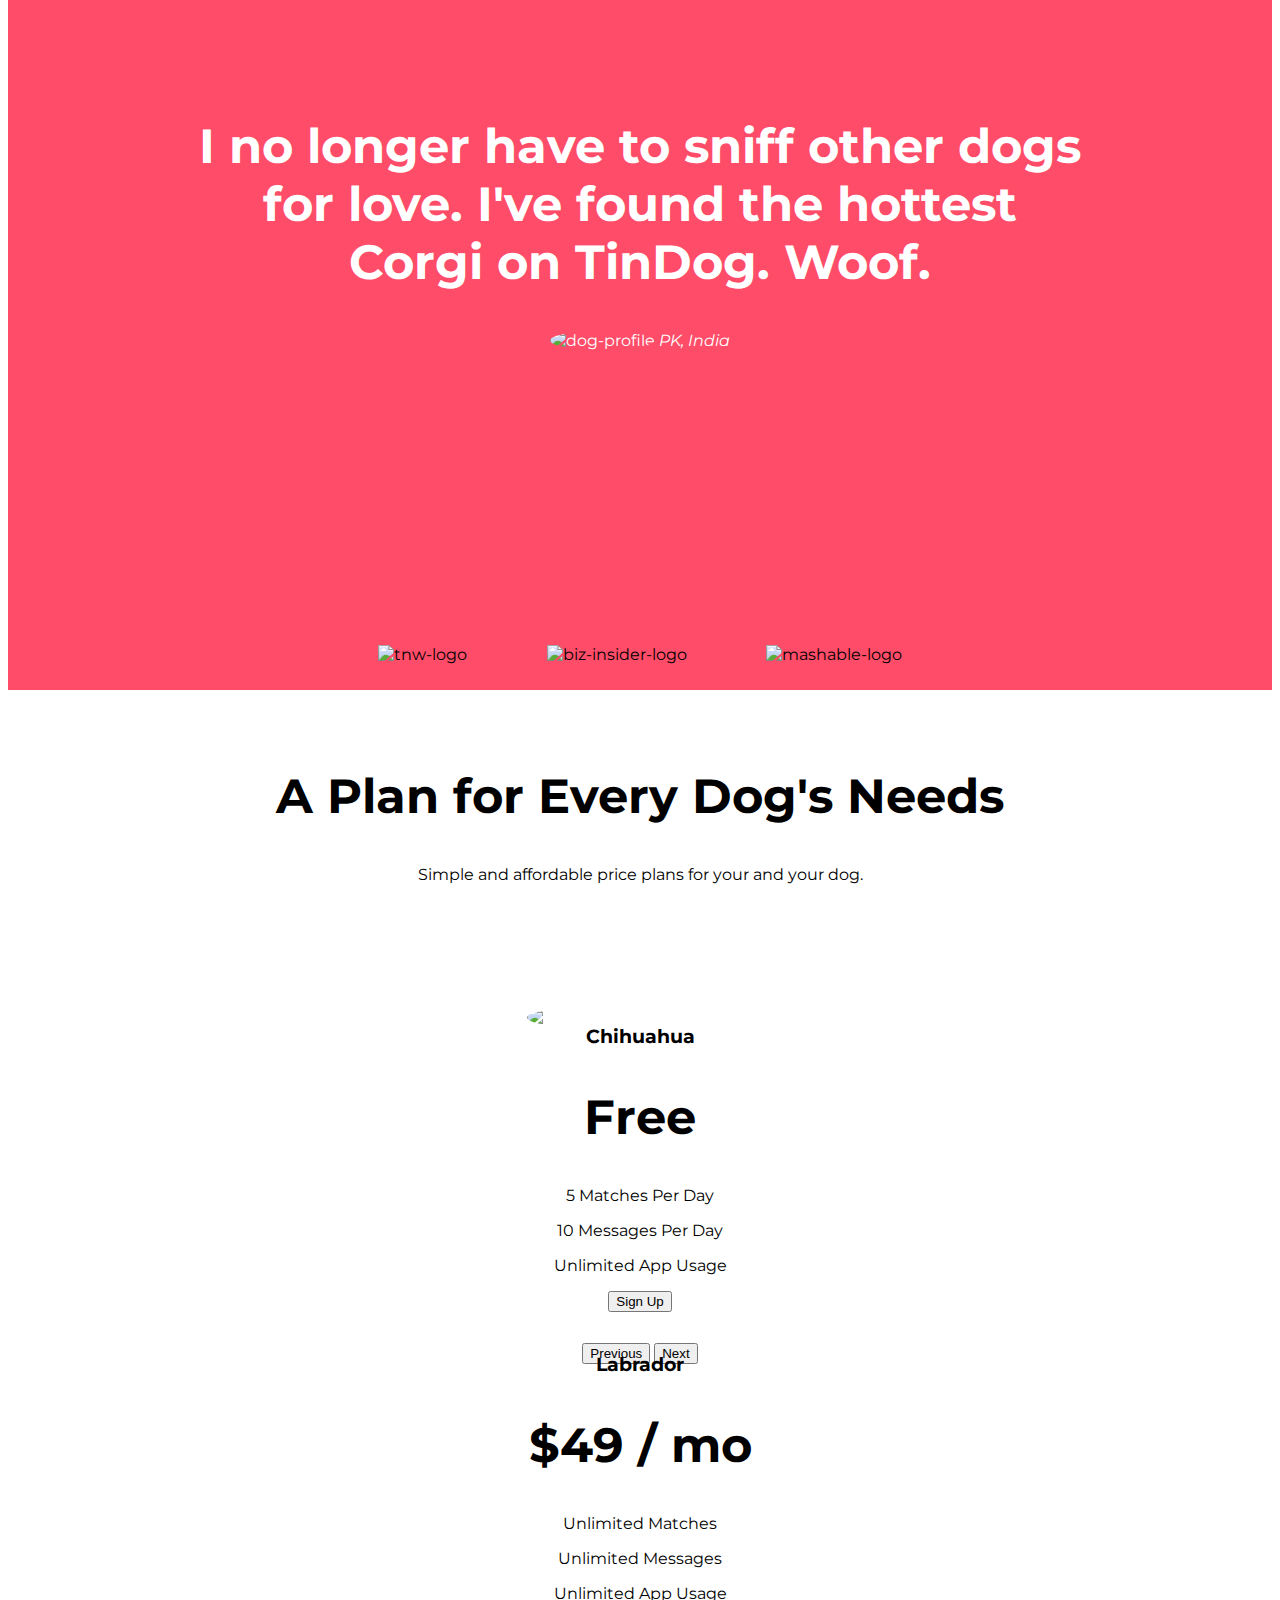
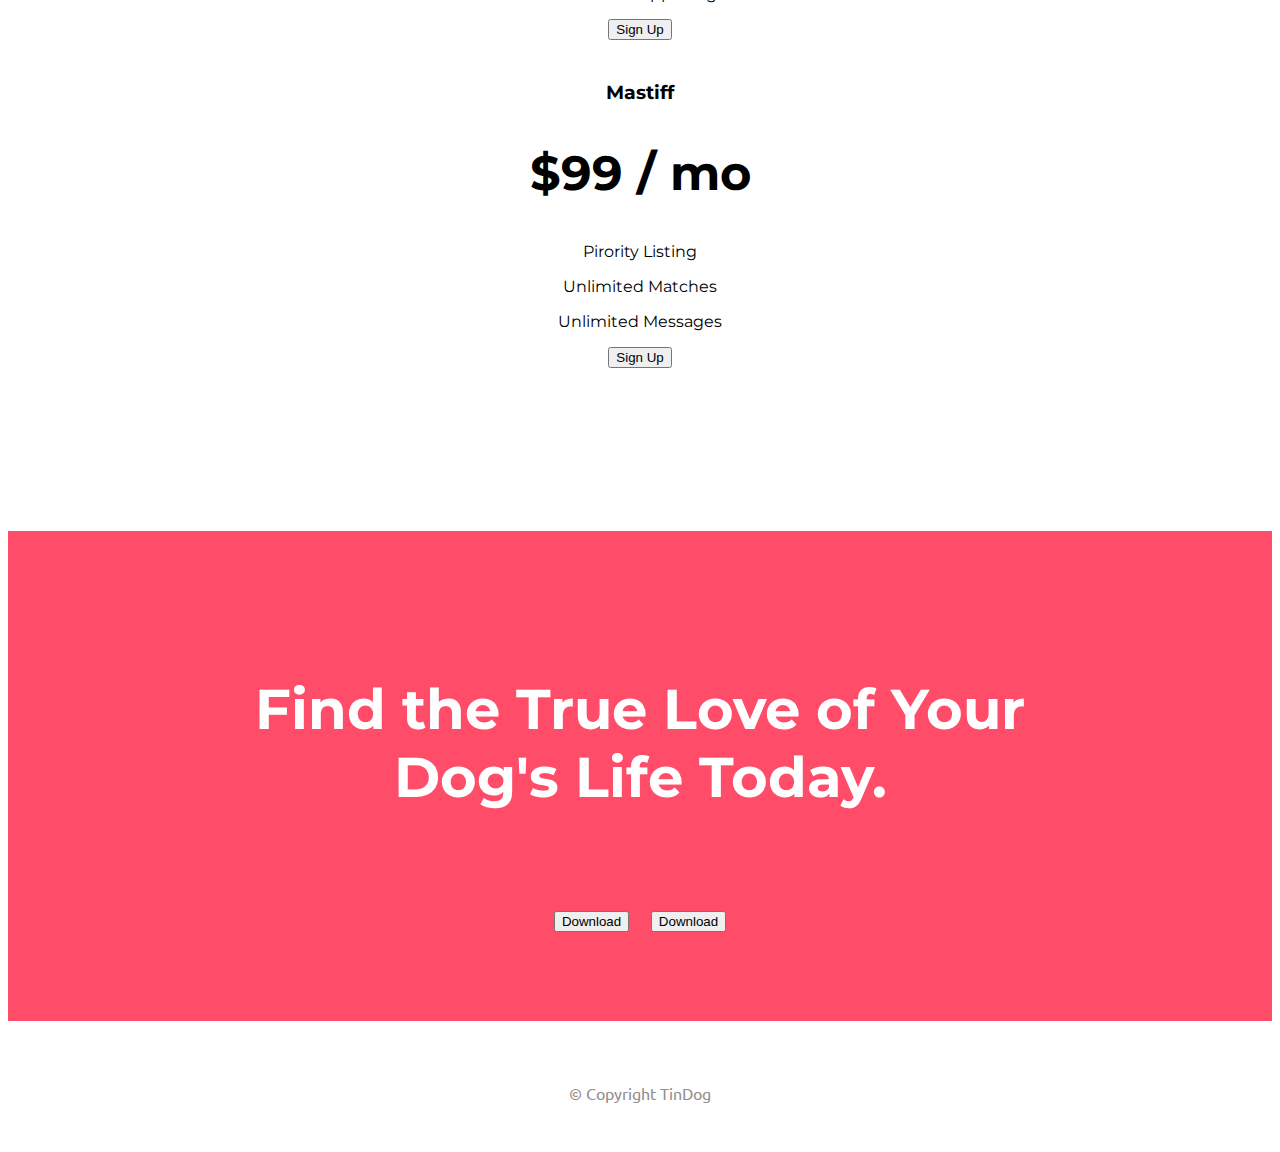
==== commit 94c35f00: "navbar updated" ====
--- a/index.html
+++ b/index.html
@@ -76,16 +76,58 @@
         <!-- Nav Bar -->
         <nav class="navbar navbar-expand-lg">
           <a class="navbar-brand" href="">tindog</a>
-          <button
+          <!-- <button
             class="navbar-toggler"
             type="button"
             data-toggle="collapse"
             data-target="#navbarToggleExternalContent"
           >
             <span class="navbar-toggler-icon"></span>
+          </button> -->
+
+          <button
+            class="navbar-toggler"
+            type="button"
+            data-bs-toggle="offcanvas"
+            data-bs-target="#offcanvasNavbar"
+            aria-controls="offcanvasNavbar"
+            aria-label="Toggle navigation"
+          >
+            <span class="navbar-toggler-icon"></span>
           </button>
 
           <div
+            class="offcanvas offcanvas-end"
+            tabindex="-1"
+            id="offcanvasNavbar"
+            aria-labelledby="offcanvasNavbarLabel"
+            style="background-color: #ff4c68"
+          >
+            <div class="offcanvas-header">
+              <h5 class="offcanvas-title" id="offcanvasNavbarLabel">tindog</h5>
+              <button
+                type="button"
+                class="btn-close"
+                data-bs-dismiss="offcanvas"
+                aria-label="Close"
+              ></button>
+            </div>
+            <div class="offcanvas-body">
+              <ul class="navbar-nav justify-content-end flex-grow-1 pe-3">
+                <li class="nav-item">
+                  <a class="nav-link" href="#">Contact</a>
+                </li>
+                <li class="nav-item">
+                  <a class="nav-link" href="#">Pricing</a>
+                </li>
+                <li class="nav-item">
+                  <a class="nav-link" href="#">Download</a>
+                </li>
+              </ul>
+            </div>
+          </div>
+
+          <!-- <div
             class="collapse navbar-collapse"
             id="navbarToggleExternalContent"
           >
@@ -100,7 +142,7 @@
                 <a class="nav-link" href="">Download</a>
               </li>
             </ul>
-          </div>
+          </div> -->
         </nav>
 
         <!-- Title -->
--- a/css/styles.css
+++ b/css/styles.css
@@ -1,6 +1,8 @@
 body {
   font-family: "Montserrat";
 }
+
+/* title section */
 
 #title {
   background-color: #ff4c68;
@@ -26,6 +28,7 @@
 .navbar {
   padding-bottom: 4.5rem;
 }
+
 .navbar-brand {
   font-family: "Ubuntu";
   font-size: 2.5rem;
@@ -47,13 +50,9 @@
   font-size: 18px;
 }
 
-/* download button css */
-
 .download-button {
   margin: 5% 3% 5% 0;
 }
-
-/* title image  */
 
 .title-image {
   width: 18%;
@@ -62,23 +61,7 @@
   position: absolute;
 }
 
-@media (max-width: 995px) {
-  .title-image {
-    transform: rotate(0deg);
-    position: static;
-    width: 200px;
-    margin-left: 35%;
-  }
-
-  h1 {
-    text-align: center;
-  }
-
-  .buttons {
-    margin-left: 22%;
-    margin-bottom: 10px;
-  }
-}
+/* features section  */
 
 #features {
   /* font-family: "Montserrat-bold"; */
@@ -111,6 +94,8 @@
 .icon:hover {
   color: red;
 }
+
+/* .testimonials section */
 
 #testimonials {
   background-color: #ff4c68;
@@ -156,6 +141,7 @@
 }
 
 /* cta section */
+
 #cta {
   background-color: #ff4c68;
   padding: 7% 15%;
@@ -185,3 +171,23 @@
 .footer-icon {
   padding: 5px 5px 10px;
 }
+
+/* responsiveness */
+
+@media (max-width: 995px) {
+  .title-image {
+    transform: rotate(0deg);
+    position: static;
+    width: 200px;
+    margin-left: 35%;
+  }
+
+  h1 {
+    text-align: center;
+  }
+
+  .buttons {
+    margin-left: 22%;
+    margin-bottom: 10px;
+  }
+}
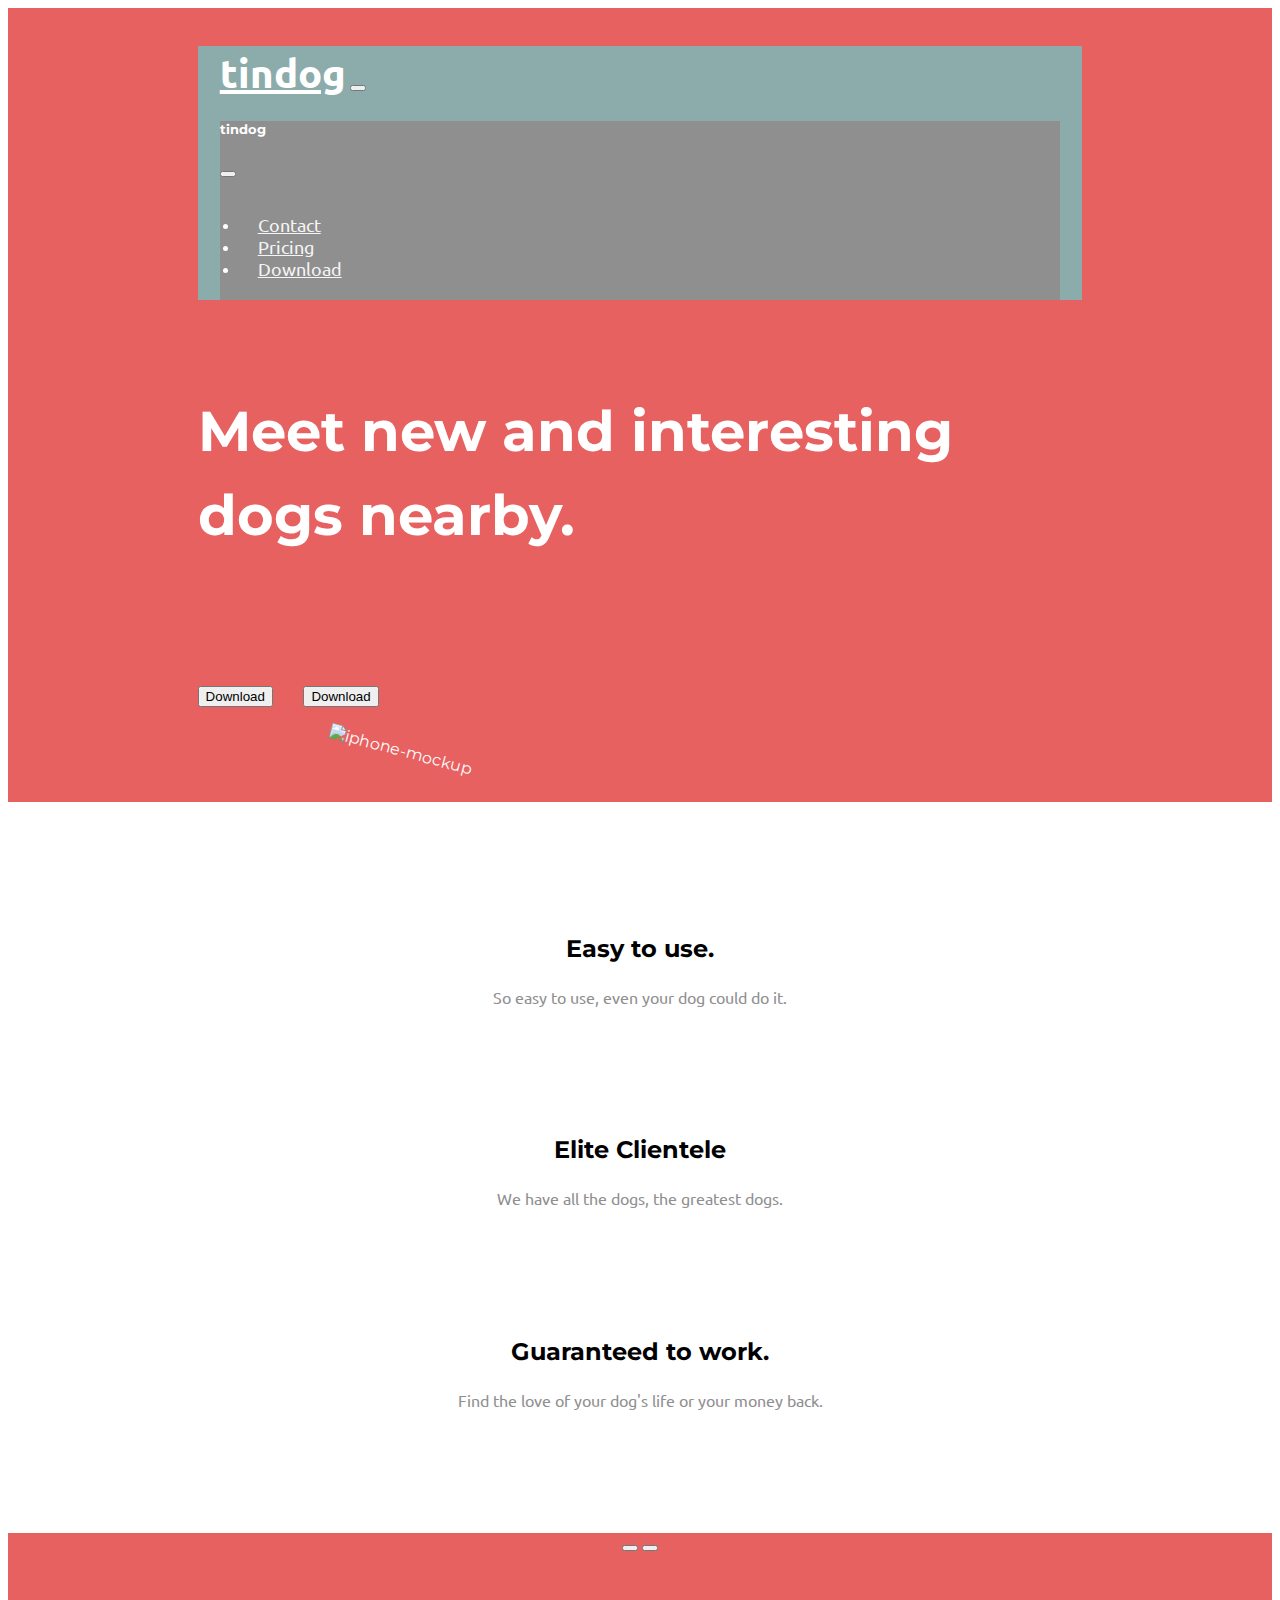
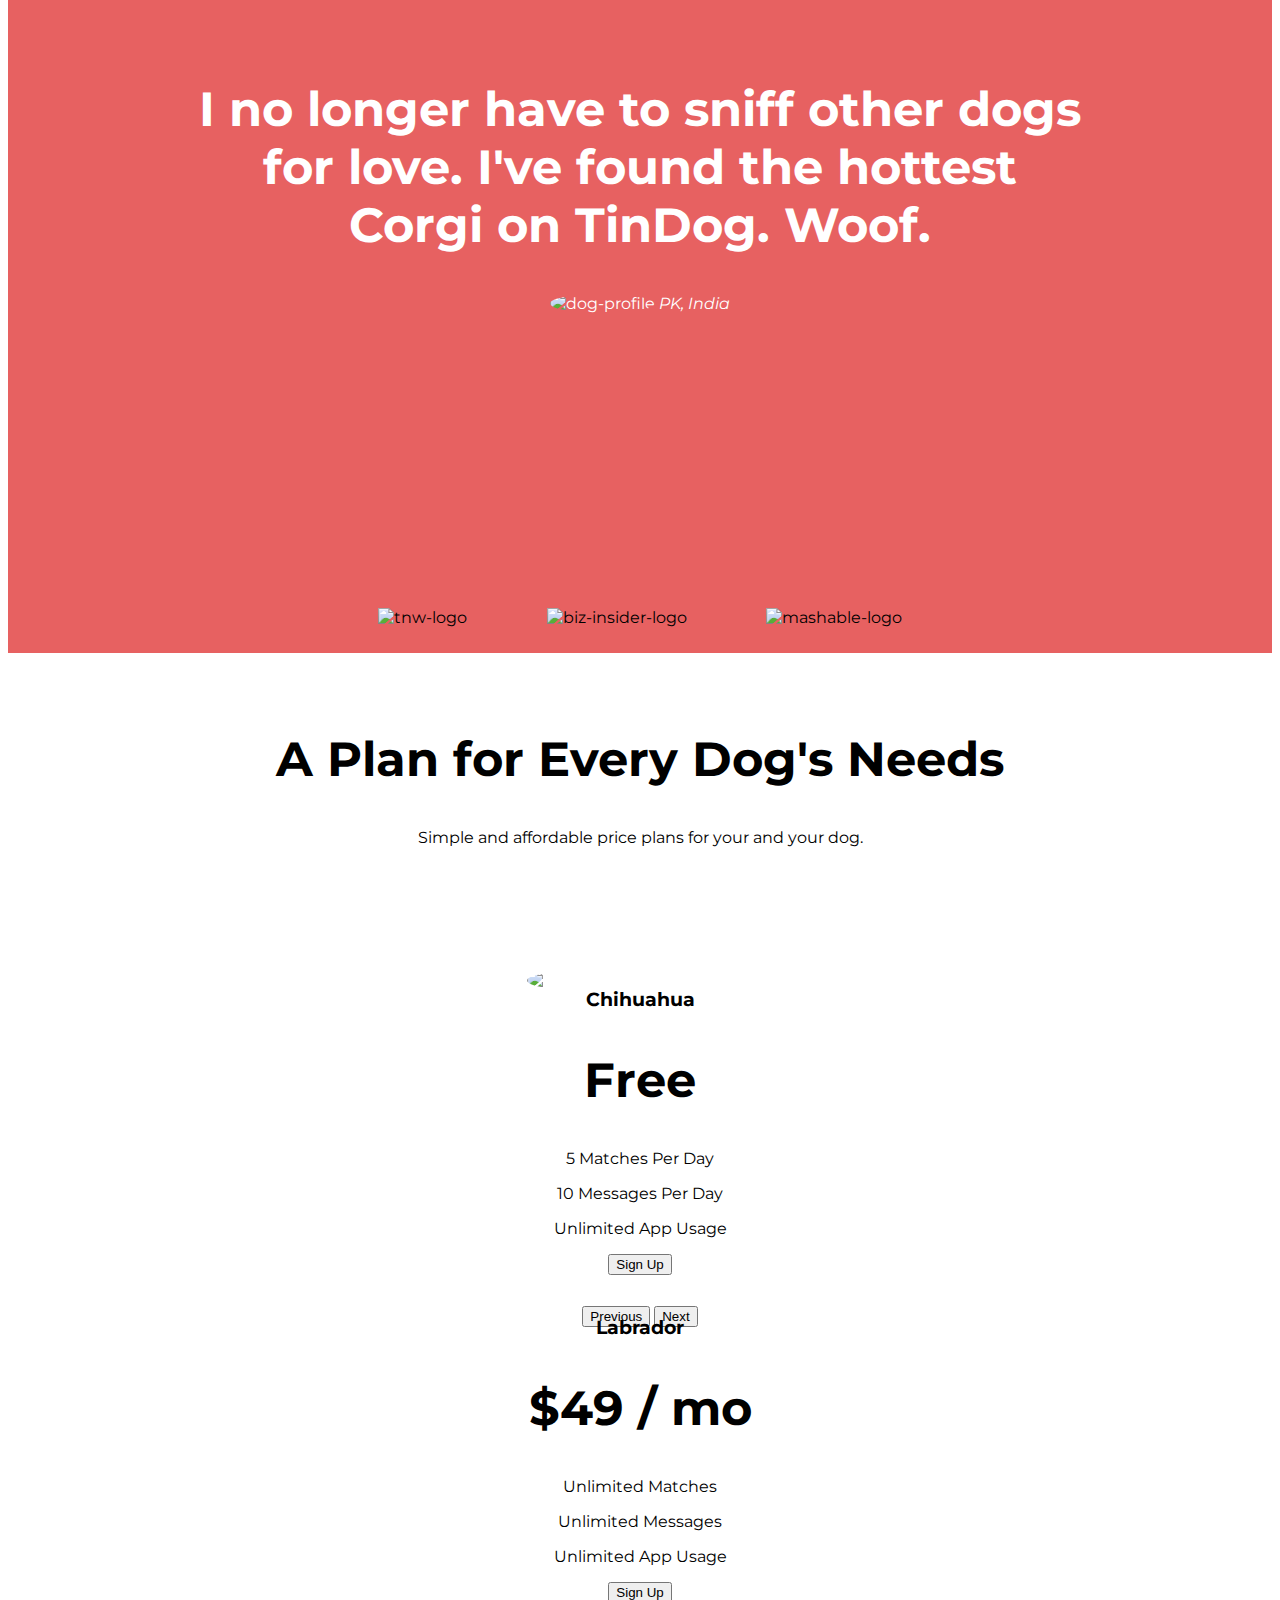
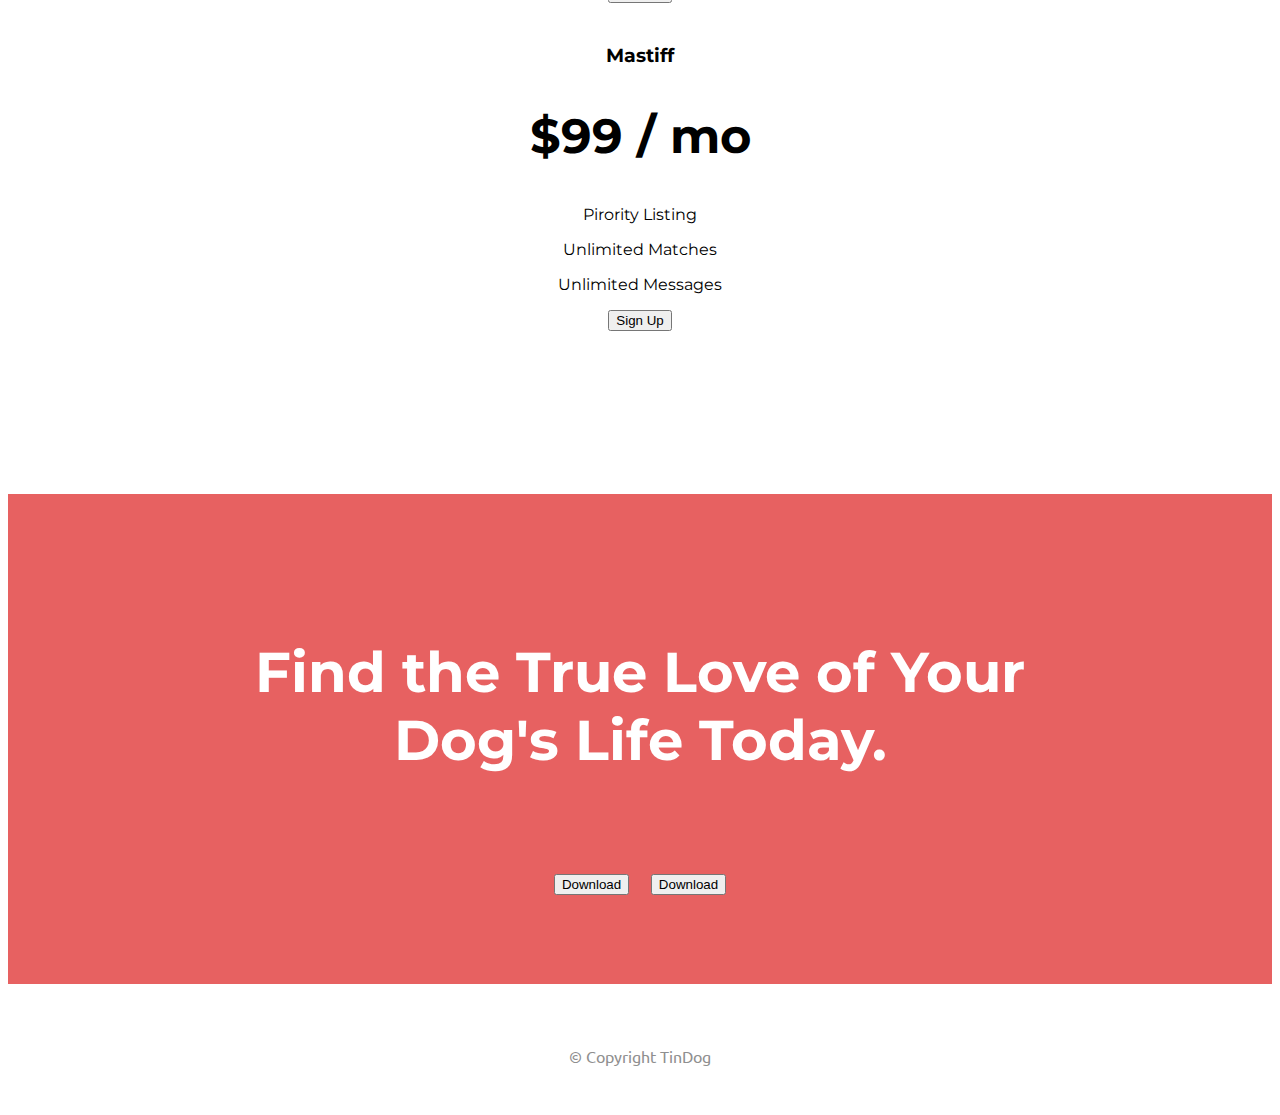
==== commit 15b12839: "final touches" ====
--- a/index.html
+++ b/index.html
@@ -74,16 +74,8 @@
     <section id="title">
       <div class="container-fluid">
         <!-- Nav Bar -->
-        <nav class="navbar navbar-expand-lg">
+        <nav class="navbar navbar-expand-lg fixed-top navigation-bar">
           <a class="navbar-brand" href="">tindog</a>
-          <!-- <button
-            class="navbar-toggler"
-            type="button"
-            data-toggle="collapse"
-            data-target="#navbarToggleExternalContent"
-          >
-            <span class="navbar-toggler-icon"></span>
-          </button> -->
 
           <button
             class="navbar-toggler"
@@ -101,7 +93,7 @@
             tabindex="-1"
             id="offcanvasNavbar"
             aria-labelledby="offcanvasNavbarLabel"
-            style="background-color: #ff4c68"
+            style="background-color: #8f8f8f"
           >
             <div class="offcanvas-header">
               <h5 class="offcanvas-title" id="offcanvasNavbarLabel">tindog</h5>
@@ -126,28 +118,11 @@
               </ul>
             </div>
           </div>
-
-          <!-- <div
-            class="collapse navbar-collapse"
-            id="navbarToggleExternalContent"
-          >
-            <ul class="navbar-nav ms-auto">
-              <li class="nav-item">
-                <a class="nav-link" href="">Contact</a>
-              </li>
-              <li class="nav-item">
-                <a class="nav-link" href="">Pricing</a>
-              </li>
-              <li class="nav-item">
-                <a class="nav-link" href="">Download</a>
-              </li>
-            </ul>
-          </div> -->
         </nav>
 
         <!-- Title -->
 
-        <div class="row">
+        <div class="row title-row-section">
           <div class="col-lg-6">
             <h1>Meet new and interesting dogs nearby.</h1>
             <div class="buttons">
--- a/css/styles.css
+++ b/css/styles.css
@@ -5,7 +5,8 @@
 /* title section */
 
 #title {
-  background-color: #ff4c68;
+  /* background-color: #ff4c68; */
+  background-color: #e76161;
   color: #fff;
 }
 
@@ -25,8 +26,14 @@
 
 /* navigation css */
 
-.navbar {
+/* .navbar {
   padding-bottom: 4.5rem;
+} */
+
+.navigation-bar {
+  background-color: #8bacaa;
+  padding: 0 2.5%;
+  margin: 0;
 }
 
 .navbar-brand {
@@ -48,6 +55,10 @@
   font-family: "Ubuntu";
   color: whitesmoke;
   font-size: 18px;
+}
+
+.title-row-section {
+  margin-top: 10%;
 }
 
 .download-button {
@@ -87,7 +98,8 @@
 }
 
 .icon {
-  color: #ff4c68;
+  /* color: #ff4c68; */
+  color: #e76161;
   padding-bottom: 50px;
 }
 
@@ -98,7 +110,8 @@
 /* .testimonials section */
 
 #testimonials {
-  background-color: #ff4c68;
+  /* background-color: #ff4c68; */
+  background-color: #e76161;
   color: white;
   font-family: "Montserrat";
   text-align: center;
@@ -116,7 +129,8 @@
 }
 
 #press {
-  background-color: #ff4c68;
+  /* background-color: #ff4c68; */
+  background-color: #e76161;
   text-align: center;
 }
 
@@ -143,7 +157,8 @@
 /* cta section */
 
 #cta {
-  background-color: #ff4c68;
+  /* background-color: #ff4c68; */
+  background-color: #e76161;
   padding: 7% 15%;
   text-align: center;
   font-family: "Montserrat";
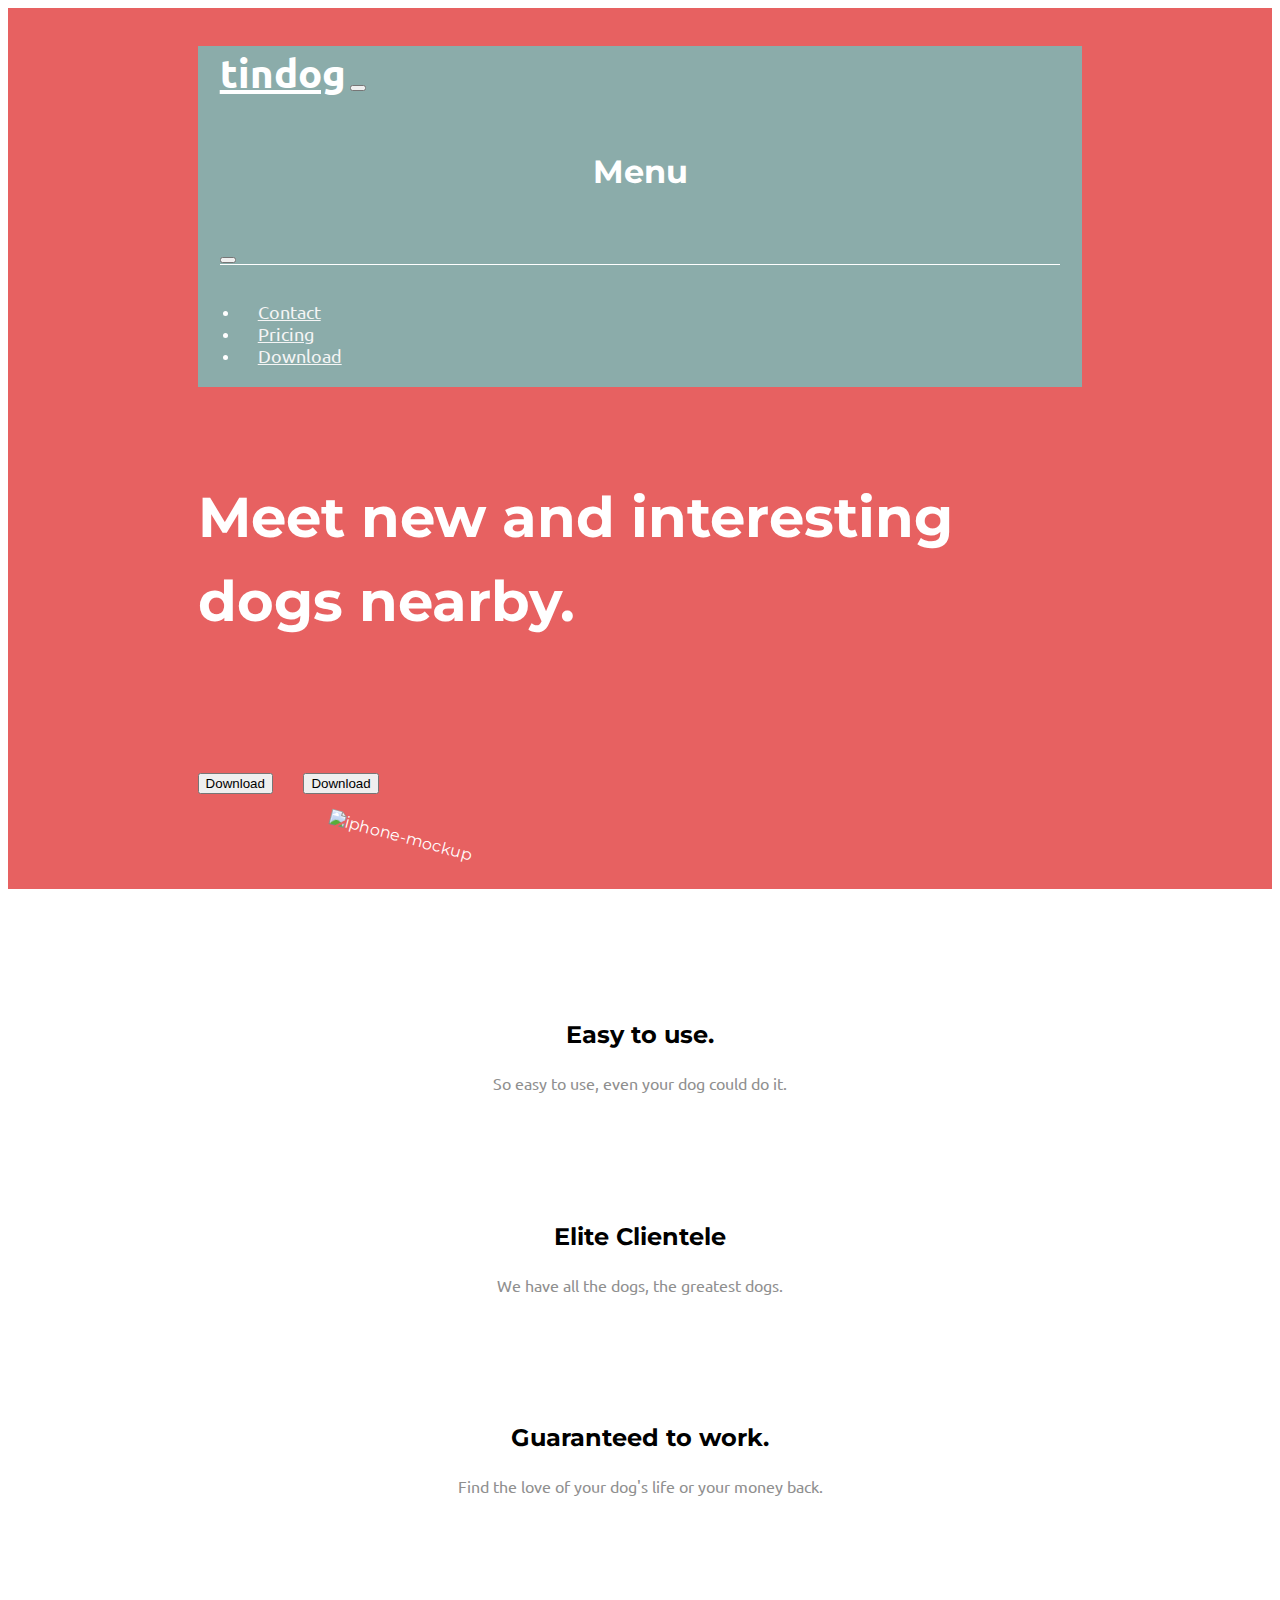
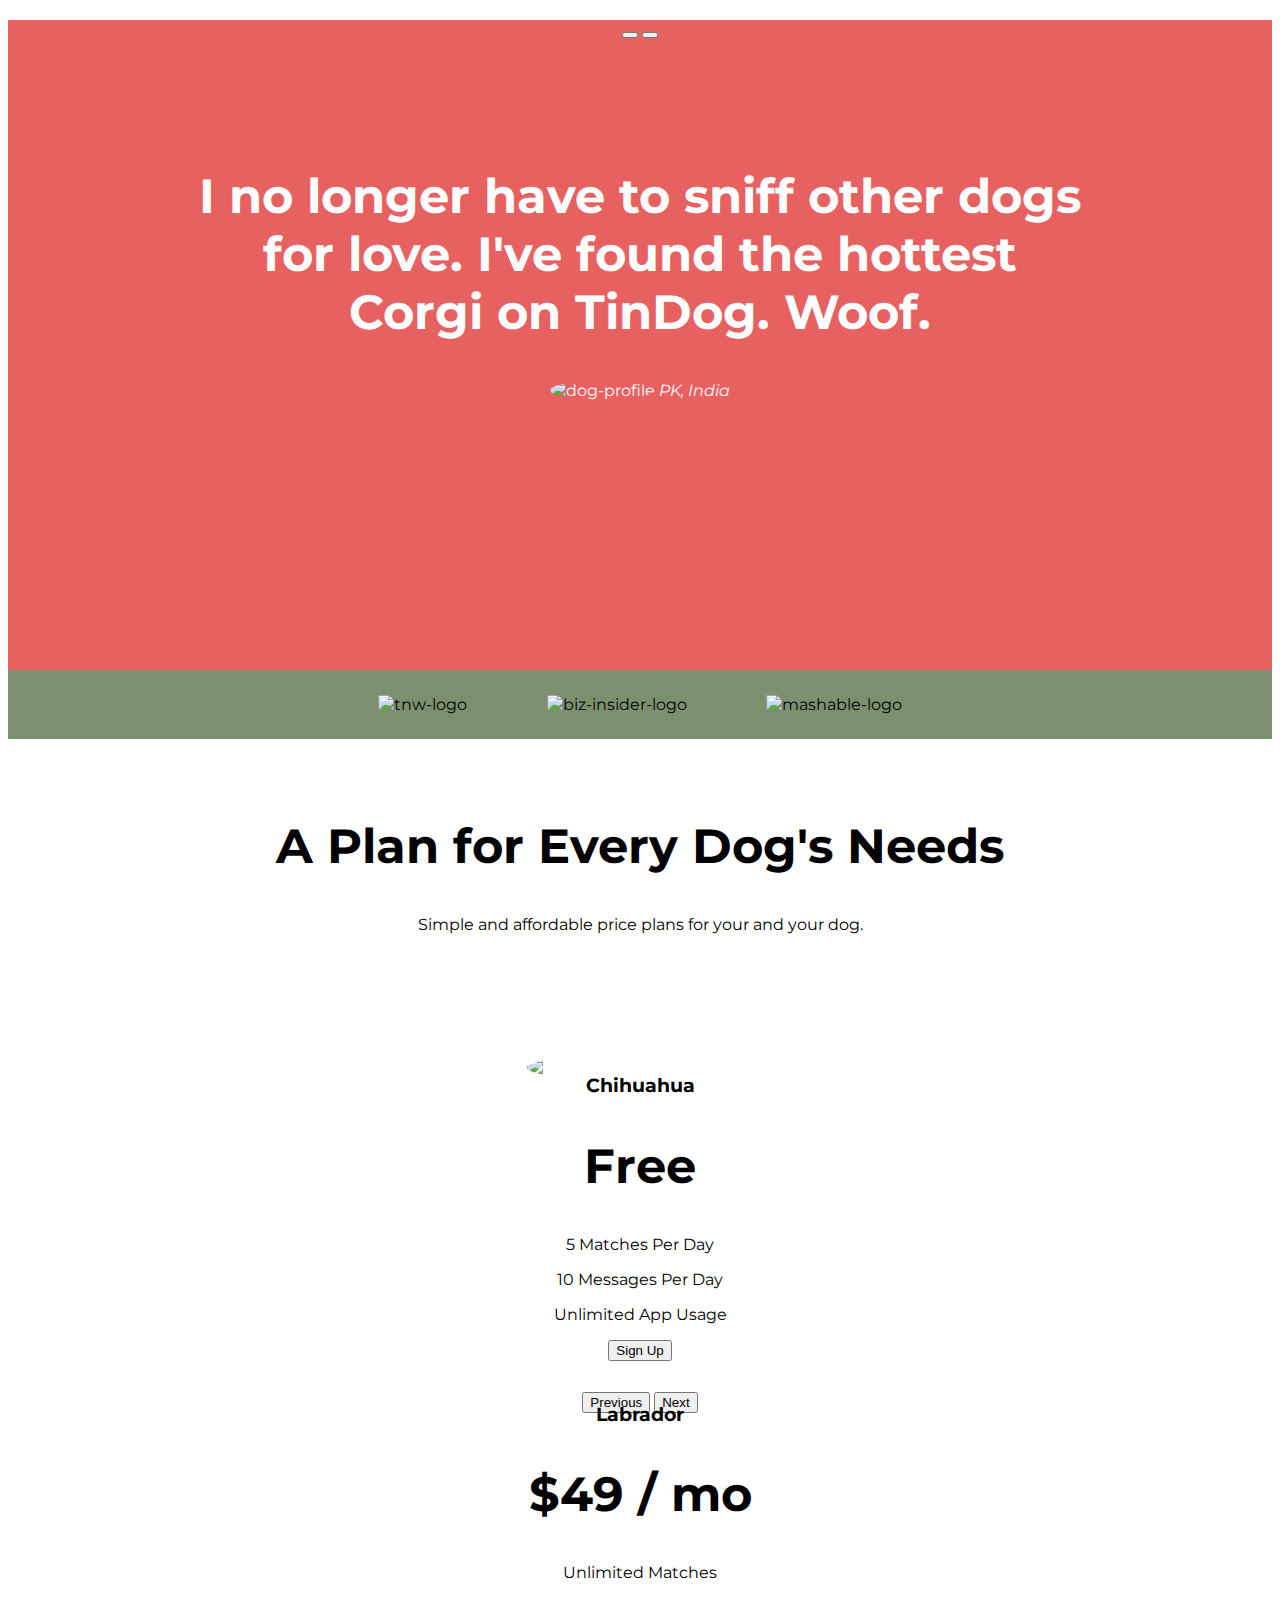
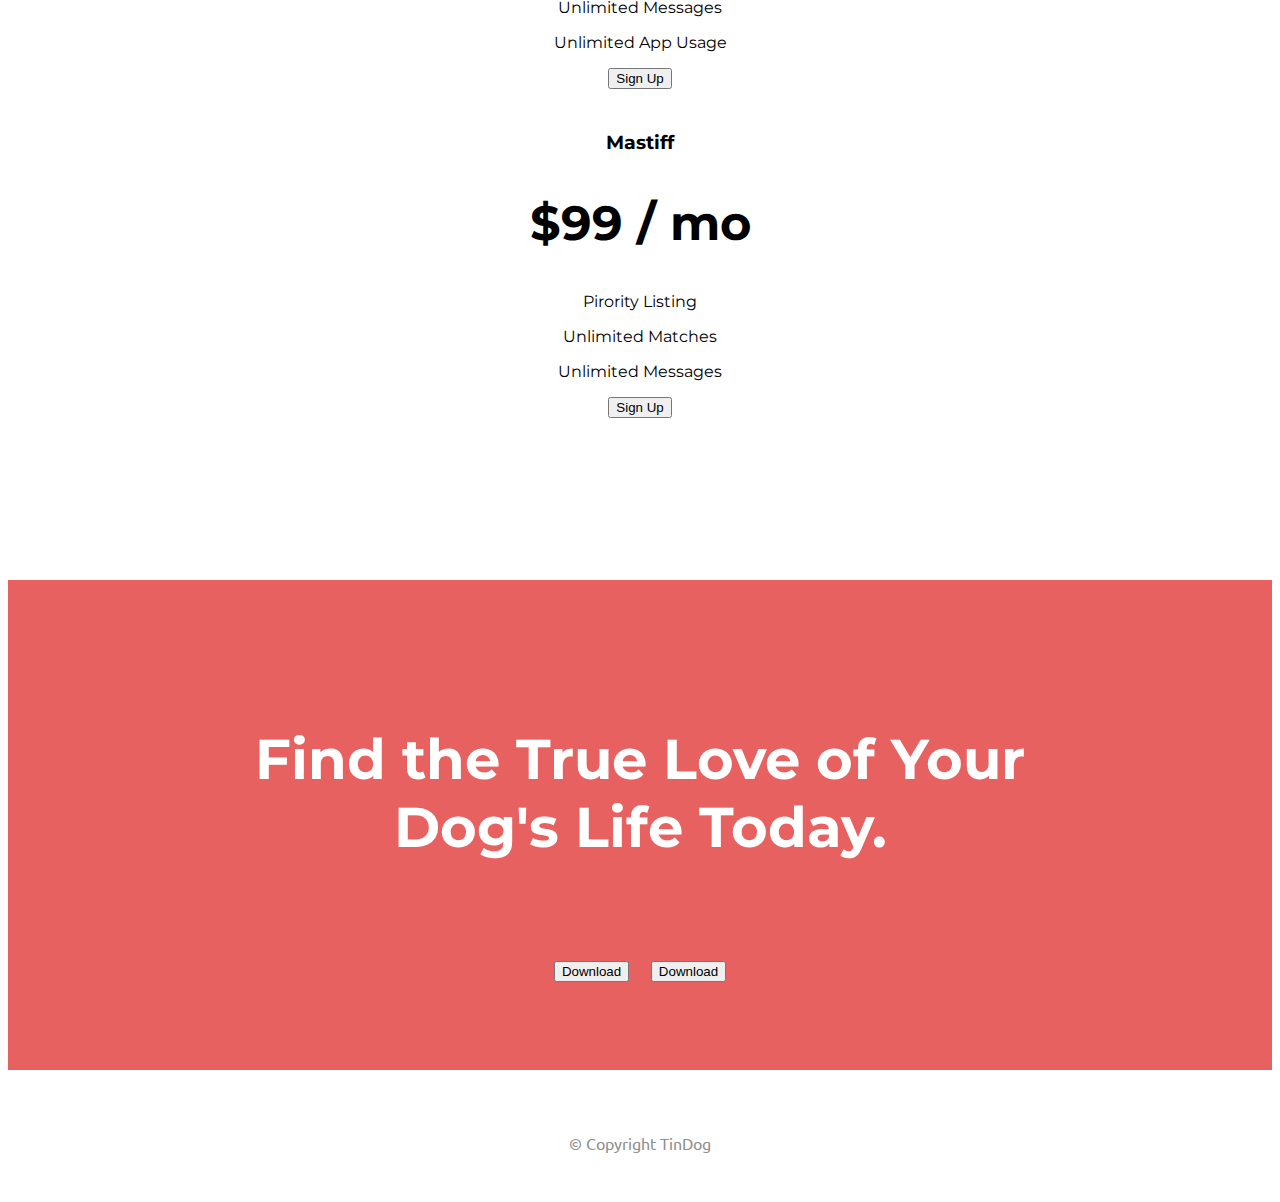
==== commit 7e239619: "final touches" ====
--- a/index.html
+++ b/index.html
@@ -93,10 +93,15 @@
             tabindex="-1"
             id="offcanvasNavbar"
             aria-labelledby="offcanvasNavbarLabel"
-            style="background-color: #8f8f8f"
+            style="background-color: #8bacaa"
           >
             <div class="offcanvas-header">
-              <h5 class="offcanvas-title" id="offcanvasNavbarLabel">tindog</h5>
+              <h5
+                class="offcanvas-title custom-collapse-title"
+                id="offcanvasNavbarLabel"
+              >
+                Menu
+              </h5>
               <button
                 type="button"
                 class="btn-close"
@@ -104,7 +109,7 @@
                 aria-label="Close"
               ></button>
             </div>
-            <div class="offcanvas-body">
+            <div class="offcanvas-body custom-offcanvas-section">
               <ul class="navbar-nav justify-content-end flex-grow-1 pe-3">
                 <li class="nav-item">
                   <a class="nav-link" href="#">Contact</a>
--- a/css/styles.css
+++ b/css/styles.css
@@ -55,6 +55,19 @@
   font-family: "Ubuntu";
   color: whitesmoke;
   font-size: 18px;
+}
+
+h5 {
+  text-align: center;
+  font-size: 2rem;
+}
+
+.offcanvas-header {
+  border-bottom: 1px solid;
+}
+
+.custom-collapse-section {
+  text-align: center;
 }
 
 .title-row-section {
@@ -130,7 +143,7 @@
 
 #press {
   /* background-color: #ff4c68; */
-  background-color: #e76161;
+  background-color: #7c9070;
   text-align: center;
 }
 
